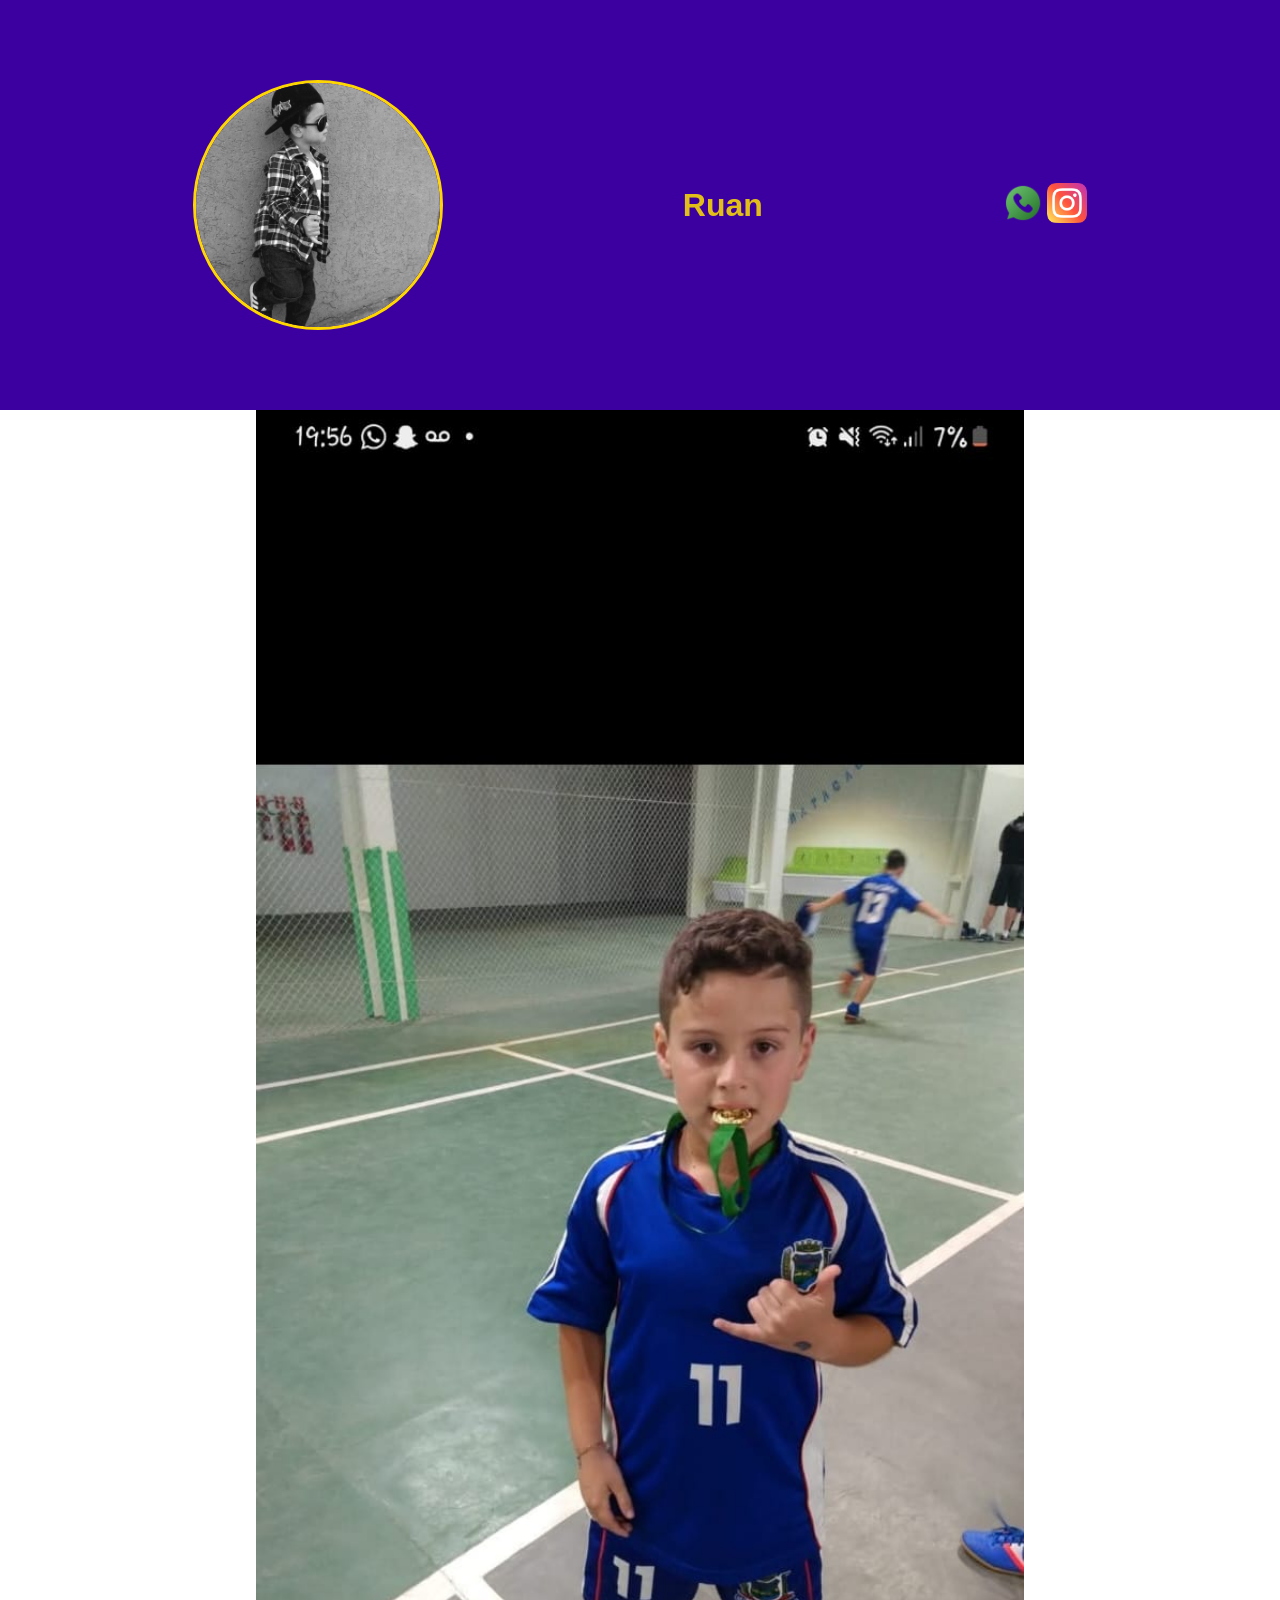
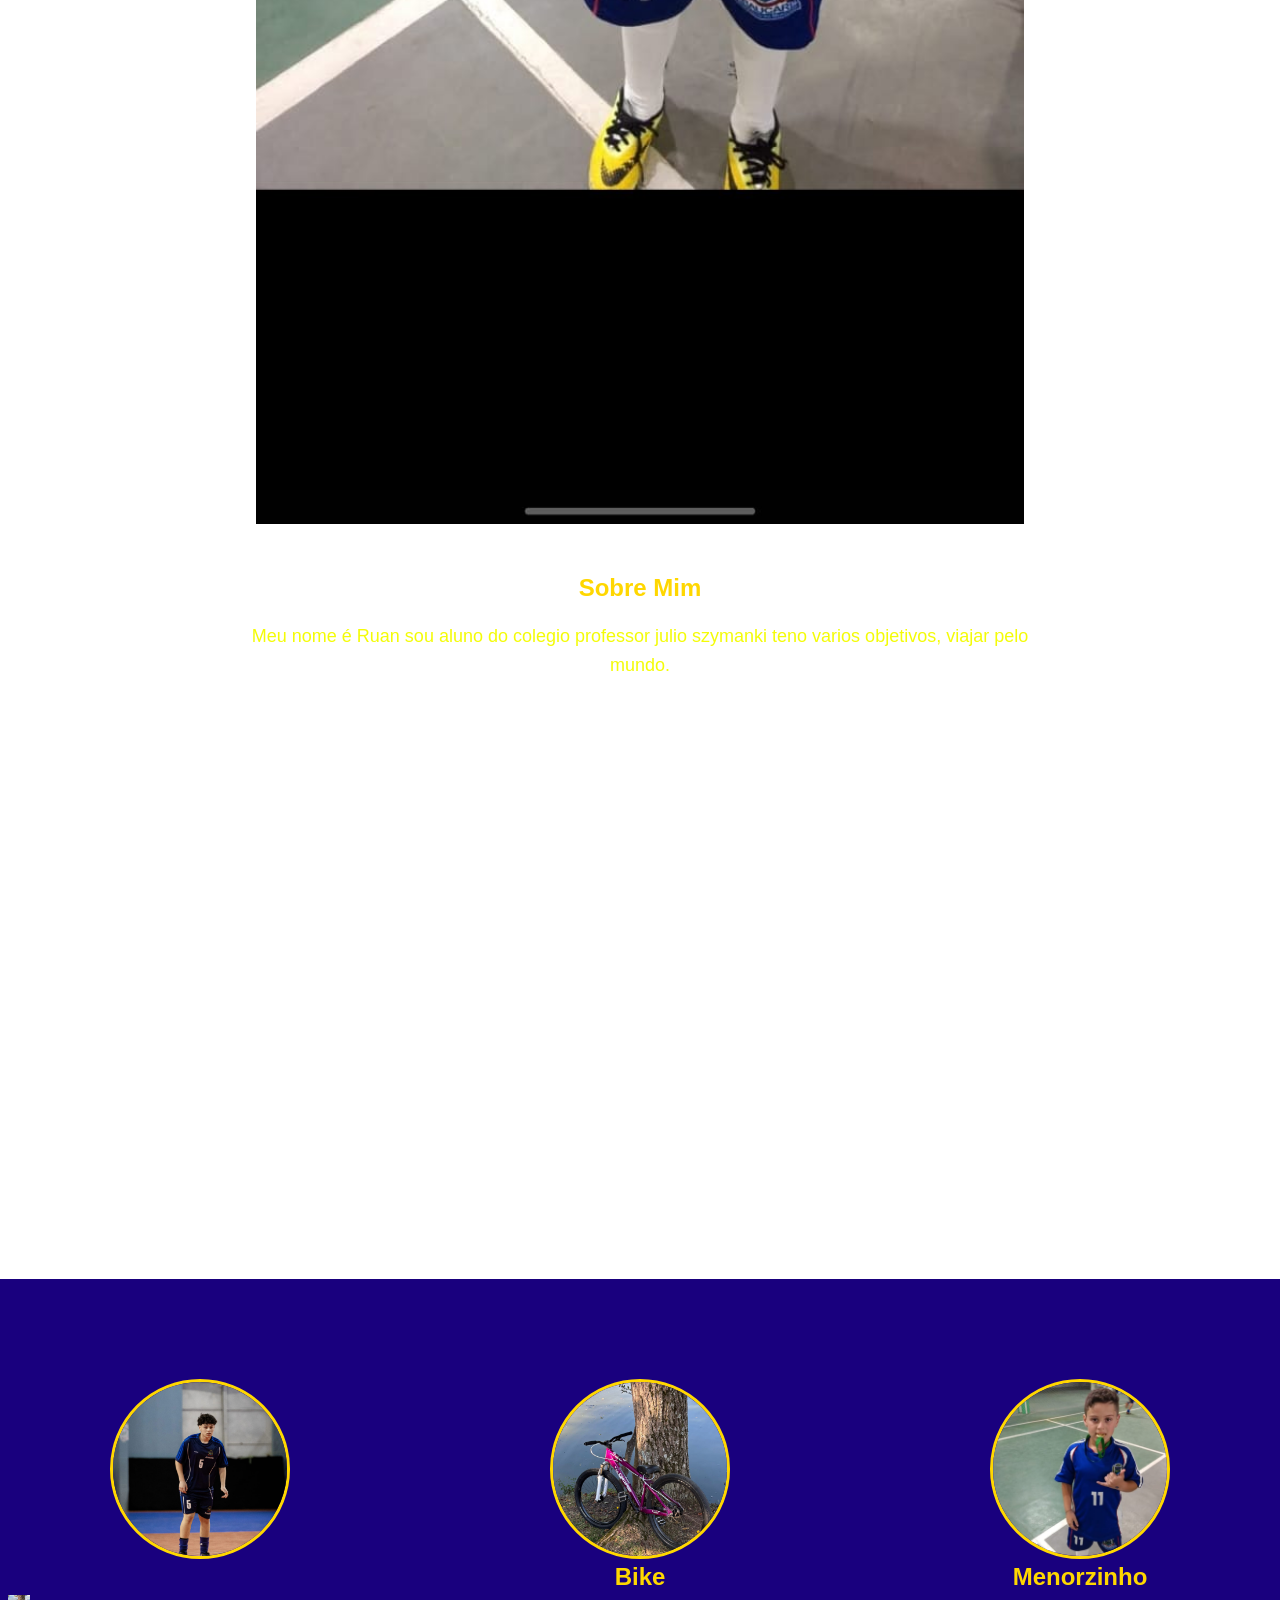
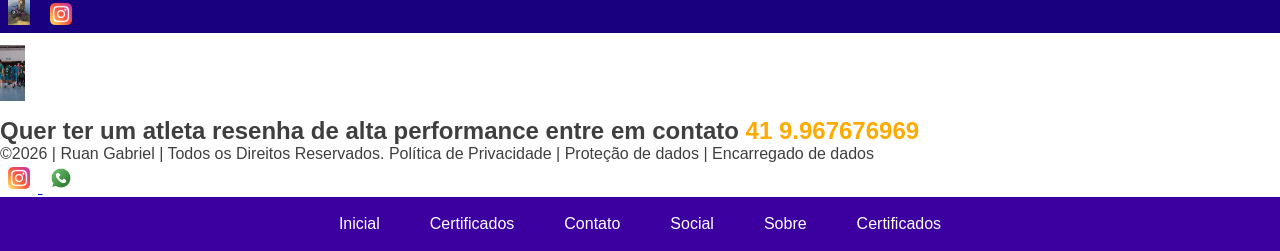
==== index.html @ 5596f94c "11" ====
<!DOCTYPE html>
<html lang="pt-br">
<head>
<meta charset="UTF-8">
<meta name="viewport" content="width=device-width, initial-scale=1.0">
<title>Ruan Gabriel</title>
<link rel="stylesheet" href="style.css">
</head>
<body>
<!--header é a parte do cabeçalho do site, é o topo da página-->
<header class="cabecalho-itens">
<img class="cabecalho_imagem" src="bb.jpeg" alt=" Foto do Ruan ">
<h1 class="titulo_site">Ruan</h1>
<div class="sociais">
<img class="sociais" src="whatsapp.png" alt="Meu whatsapp">
<img class="sociais" src="instagram.png" alt="Meu instagram">

</div>
</header>
<!--Seção banner 1 é a parte do paragrafo 1 da página-->
<section class="banner1">
<img class="escola-image" src="crianca.jpeg" alt="Eu">
</section>
<!--Seção estudantes é a parte do paragrafo 2 da página -- "Meninos"-->
<!--altere em "src="estudante_menino_1.png" para src"nome da imagem do menino em
todos abaixo-->
<!--altere em "src="site_school.png" para src"nome da logo em todos abaixo-->
<!--para aumentar os alunos copie a div no edidor que corresponda desde a foto
até os icones abaixo - dúvidas chame o professor-->
<section class="sobre">
    <h2>Sobre Mim</h2>

    <p>
        Meu nome é Ruan sou aluno do colegio professor julio szymanki teno varios objetivos, viajar pelo mundo.
    </p>
</section>
<section class="video">
    <h2></h2>

    <iframe
        src=""
        title="Vídeo do YouTube"
        frameborder="0"
        allow="accelerometer; autoplay; clipboard-write; encrypted-media; gyroscope; picture-in-picture; web-share"
        allowfullscreen>
    </iframe>
</section>

<section class="estudante">
<h1 class="estudante_titulo"></h1>
<p> </p>
<div class="estudantes_todos">

    <div class="estudante-div">
        <img class="estudante-imagem" src="jogador.jpeg" alt="Ruan">
        <h2 class="estudante-nome"> </h2>
    </div>

    <div class="estudante-div">
        <img class="estudante-imagem" src="bike.jpeg" alt2="Foto 2">
        <h2 class="estudante-nome">Bike</h2>
    </div>

    <div class="estudante-div">
        <img class="estudante-imagem" src="crianca.jpeg" alt="Foto 3">
        <h2 class="estudante-nome">Menorzinho</h2>
    </div>

</div>
<p> </p>
<img class="estudante-icone" src="bike.jpeg" alt="Link do Site da
escola"></a>
<img class="estudante-icone" src="instagram.png" alt="Link do
Instagram">

</div>
</section>
<!--Seção estudantes é a parte do paragrafo 3 da página -- "Meninas"-->
<!--altere em "src="estudante_menina_1.png" para src"nome da imagem do menina em
todas abaixo-->
<!--altere em "src="site_school.png" para src"nome da logo em todos abaixo-->






<!--Seção rodapé é a parte final da paragrafo 3 da página-->
<footer class="escola">
<img class="logo_rodape" src="ogo.jpeg" alt="jogador">
<h2 class="escola-título">Quer ter um atleta resenha de alta performance entre em contato<a class="link"

href="https://wa.me/554167676969"> 41 9.967676969 </a></h2>
<p></p>
<p>©2026 | Ruan Gabriel | Todos os Direitos Reservados.
Política de Privacidade | Proteção de dados | Encarregado de dados</p>
<p> </p>
</footer>
</body>
</html>
<!-- Instagram -->
<a href="https://www.instagram.com/" target="_blank">
    <img src="instagram.png" alt="Instagram" class="estudante-icone">
</a>



<!-- WhatsApp -->
<a href="https://wa.me/5541996767" target="_blank">
    <img src="whatsapp.png" alt="WhatsApp" class="estudante-icone">
</a>
<nav>
    <ul>
        <li><a href="index.html">Inicial</a></li>
        <li><a href="certificados.html">Certificados</a></li>
        <li><a href="contato.html">Contato</a></li>
        <li><a href="social.html">Social</a></li>
         <li><a href="sobre.html">Sobre</a></li>
         <li><a href="jogo.html">Certificados</a></li>
    </ul>
</nav>
---- style.css ----
*{
    margin: 0;
    padding: 0;
    box-sizing: border-box;
}

body{
    font-family: Arial, Helvetica, sans-serif;
    background-image: url("Design sem nome.png");
    background-size: cover;
    background-position: center;
    background-repeat: no-repeat;
    background-attachment: fixed;
    color: white;
}

header{
background-color: #3d00a0;
color: #007979;
width: 100%;
padding: 80px;
}
.cabecalho-itens{
max-width: 1980px;
margin: 0 auto;
display: flex;
align-items: center;
justify-content: center;
}
.cabecalho_imagem{
    width: 250px;
    height: 250px;
    object-fit: cover;
    border-radius: 50%;
    border: 3px solid gold;
        /* Animação */
    transition: transform 0.4s ease, box-shadow 0.4s ease;
}

.titulo_site{
    padding: 50px;
    text-align: center;
    width: 50%;
    font: 60px;
    color: rgba(255, 225, 0, 0.852);
}
.sociais img{
    width: 40px;
    transition: transform 0.3s ease, filter 0.3s ease;
}

.sociais img:hover{
    transform: rotate(10deg) scale(1.2);
    filter: drop-shadow(0 0 10px gold);
}

.banner1{
display: flex;
justify-content: center;
}
.estudante_titulo{
    padding: 50px;
    text-align: center;
    color: gold;
}
.estudante-nome{
    text-align: center;
    color: #FFD700; /* dourado */
}
.estudante-imagem{
    width: 180px;
    height: 180px;
    object-fit: cover;
    border-radius: 50%;
    border: 3px solid gold;
    transition: transform 0.4s ease, box-shadow 0.4s ease;
}.estudante-imagem:hover{
    transform: translateY(-12px) scale(1.08);
    box-shadow: 0 15px 30px rgba(255, 215, 0, 0.7);
    cursor: pointer;
}
.estudante-icone{
width: 38px;
padding: 4px 8px;
}
.estudante{
    background-color: #19007e;
}

.estudante.div{
text-align: center;
padding: 24px 0;
justify-content: space-around;
}
.estudantes_todos{
display: flex;
justify-content: space-around;
}
.escola-image{
    width: 60%;
    max-width: 800px;
    height: auto;
}
.escola-titulo{
padding: 50px;
text-align: center;
}
.logo_rodape{
height: 80px;
padding: 12px 0;


}

.link{
color: #ffaa00;
text-decoration: none;
}.estudantes_todos{
    display: flex;
    justify-content: align-items;
    gap: 40px;
    flex-wrap: wrap;
}

.estudante-div{
    text-align: center;
}
body{
    color: rgb(255, 208, 0);
}
.escola{
    color: rgb(63, 63, 63);
}
.sobre{
    text-align: center;
    padding: 50px;
    color: rgb(244, 252, 7);
}

.sobre h2{
    color: gold;
    margin-bottom: 20px;
}

.sobre p{
    max-width: 800px;
    margin: 0 auto;
    font-size: 18px;
    line-height: 1.6;
}.cabecalho_imagem:hover{
    transform: translateY(-15px) scale(1.05);
    box-shadow: 0 15px 30px rgba(255, 215, 0, 0.6);
}.video {
    text-align: center;
    padding: 40px 20px;
}

.video {
    text-align: center;
    padding: 40px 20px;
}

.video h2 {
    margin-bottom: 20px;
}

.video iframe {
    display: block;
    margin: 0 auto;
    width: 80%;
    max-width: 800px;
    aspect-ratio: 16 / 9;
    border: none;
    border-radius: 15px;
}nav {
    background-color: #3d00a0;
}

nav ul {
    list-style-type: none;
    margin: 0;
    padding: 0;
    display: flex;
    justify-content: center;
}

nav li a {
    display: block;
    color: white;
    text-decoration: none;
    padding: 18px 25px;
    font-family: Arial, sans-serif;
    transition: 0.3s;
}

nav li a:hover {
    background-color: #ffd900;
    color: #000;
}
/* TÍTULO DOS CERTIFICADOS */

main > h1 {
    text-align: center;
    margin: 40px 0 30px;
}


/* ÁREA DOS CERTIFICADOS */

.certificados {
    display: flex;
    justify-content: center;
    align-items: flex-start;
    gap: 30px;
    flex-wrap: wrap;
    padding: 20px;
}


/* CADA CERTIFICADO */

.certificado {
    width: 450px;
    background-color: white;
    padding: 20px;
    border-radius: 15px;
    text-align: center;
    box-shadow: 0 5px 15px rgba(117, 250, 0, 0.3);
    transition: 0.3s;
}


/* EFEITO AO PASSAR O MOUSE */

.certificado:hover {
    transform: translateY(-10px);
}


/* IMAGEM DO CERTIFICADO */

.certificado img {
    width: 100%;
    height: auto;
    border-radius: 10px;
}


/* TÍTULO */

.certificado h2 {
    font-size: 20px;
    margin-top: 15px;
}


/* TEXTO */

.certificado p {
    font-size: 16px;
}main > h1 {
    text-align: center;
    text-transform: uppercase;
    margin: 40px 0 30px;
}
.pagina-social {
    text-align: center;
    padding: 40px 20px;
}

.pagina-social h1 {
    text-transform: uppercase;
    color: #ffd900;
    margin-bottom: 20px;
}

.pagina-social p {
    text-align: center;
    color: rgb(81, 0, 221);
}

.redes {
    display: flex;
    justify-content: center;
    align-items: center;
    gap: 50px;
    margin-top: 50px;
}

.redes a {
    width: 180px;
    padding: 20px;
    background-color: rgba(255, 255, 255, 0.15);
    border-radius: 15px;
    text-decoration: none;
    color: rgb(34, 0, 255);
    box-shadow: 0 5px 15px rgba(0, 0, 0, 0.3);
    transition: 0.3s;
}

.redes a:hover {
    transform: translateY(-10px);
    background-color: rgba(255, 255, 255, 0.3);
}

.redes img {
    width: 100px;
    height: 100px;
    object-fit: contain;
    display: block;
    margin: auto;
}

.redes span {
    display: block;
    margin-top: 15px;
    font-size: 20px;
    font-weight: bold;
}.pagina-contato {
    text-align: center;
    padding: 40px 20px;
}

.pagina-contato h1 {
    color: #ffd900;
    text-transform: uppercase;
    margin-bottom: 15px;
}

.pagina-contato p {
    color: rgb(0, 190, 180);
}

.formulario {
    width: 500px;
    max-width: 90%;
    margin: 40px auto;
    padding: 30px;
    background-color: rgba(255, 255, 255, 0.15);
    border-radius: 15px;
    display: flex;
    flex-direction: column;
    gap: 10px;
}

.formulario label {
    color: white;
    text-align: left;
    font-weight: bold;
}

.formulario input,
.formulario textarea {
    padding: 12px;
    border: none;
    border-radius: 8px;
    font-size: 16px;
    font-family: Arial, sans-serif;
}

.formulario textarea {
    resize: vertical;
}

.formulario button {
    margin-top: 15px;
    padding: 12px;
    border: none;
    border-radius: 8px;
    background-color: #ffd900;
    color: #000;
    font-size: 16px;
    font-weight: bold;
    cursor: pointer;
    transition: 0.3s;
}

.formulario button:hover {
    background-color: white;
    transform: scale(1.03);
}

.pagina-sobre {
    padding: 50px 40px;
    text-align: center;
}

.pagina-sobre > h1 {
    color: #ffd900;
    text-transform: uppercase;
    margin-bottom: 70px;
}

.sobre-conteudo {
    max-width: 1100px;
    margin: auto;
    display: flex;
    align-items: center;
    justify-content: center;
    gap: 90px;
}

.foto-sobre {
    width: 320px;
    height: 320px;
    object-fit: cover;
    border-radius: 50%;
    border: 4px solid #ffd900;

    transition: transform 0.4s ease, box-shadow 0.4s ease;
}

/* Animação da foto */

.foto-sobre:hover {
    transform: translateY(-15px) scale(1.05);
    box-shadow: 0 15px 30px rgba(0, 0, 0, 0.4);
}

.texto-sobre {
    max-width: 650px;
    text-align: left;
    color: white;
}

.texto-sobre h2 {
    color: #ffd900;
    margin-top: 30px;
    margin-bottom: 10px;
}

.texto-sobre h2:first-child {
    margin-top: 0;
}

.texto-sobre p {
    font-size: 17px;
    line-height: 1.8;
    margin-bottom: 15px;
}
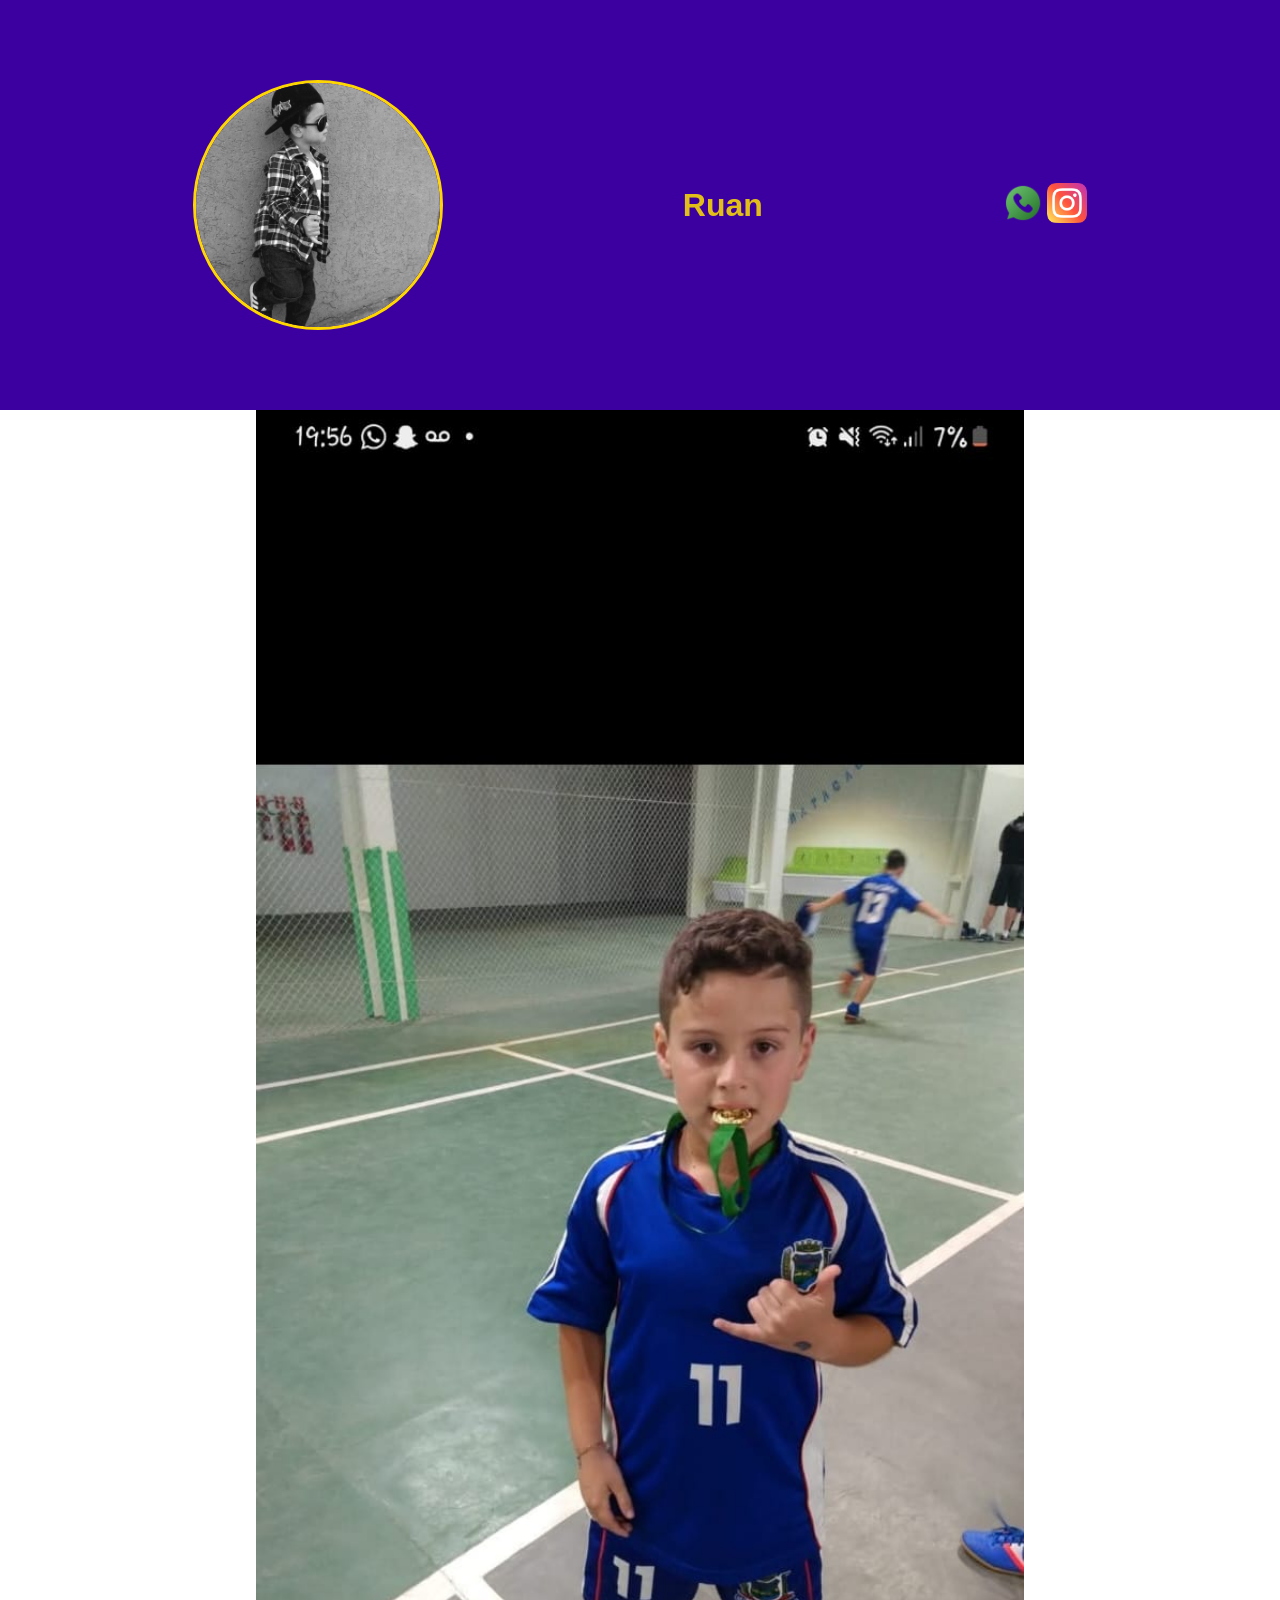
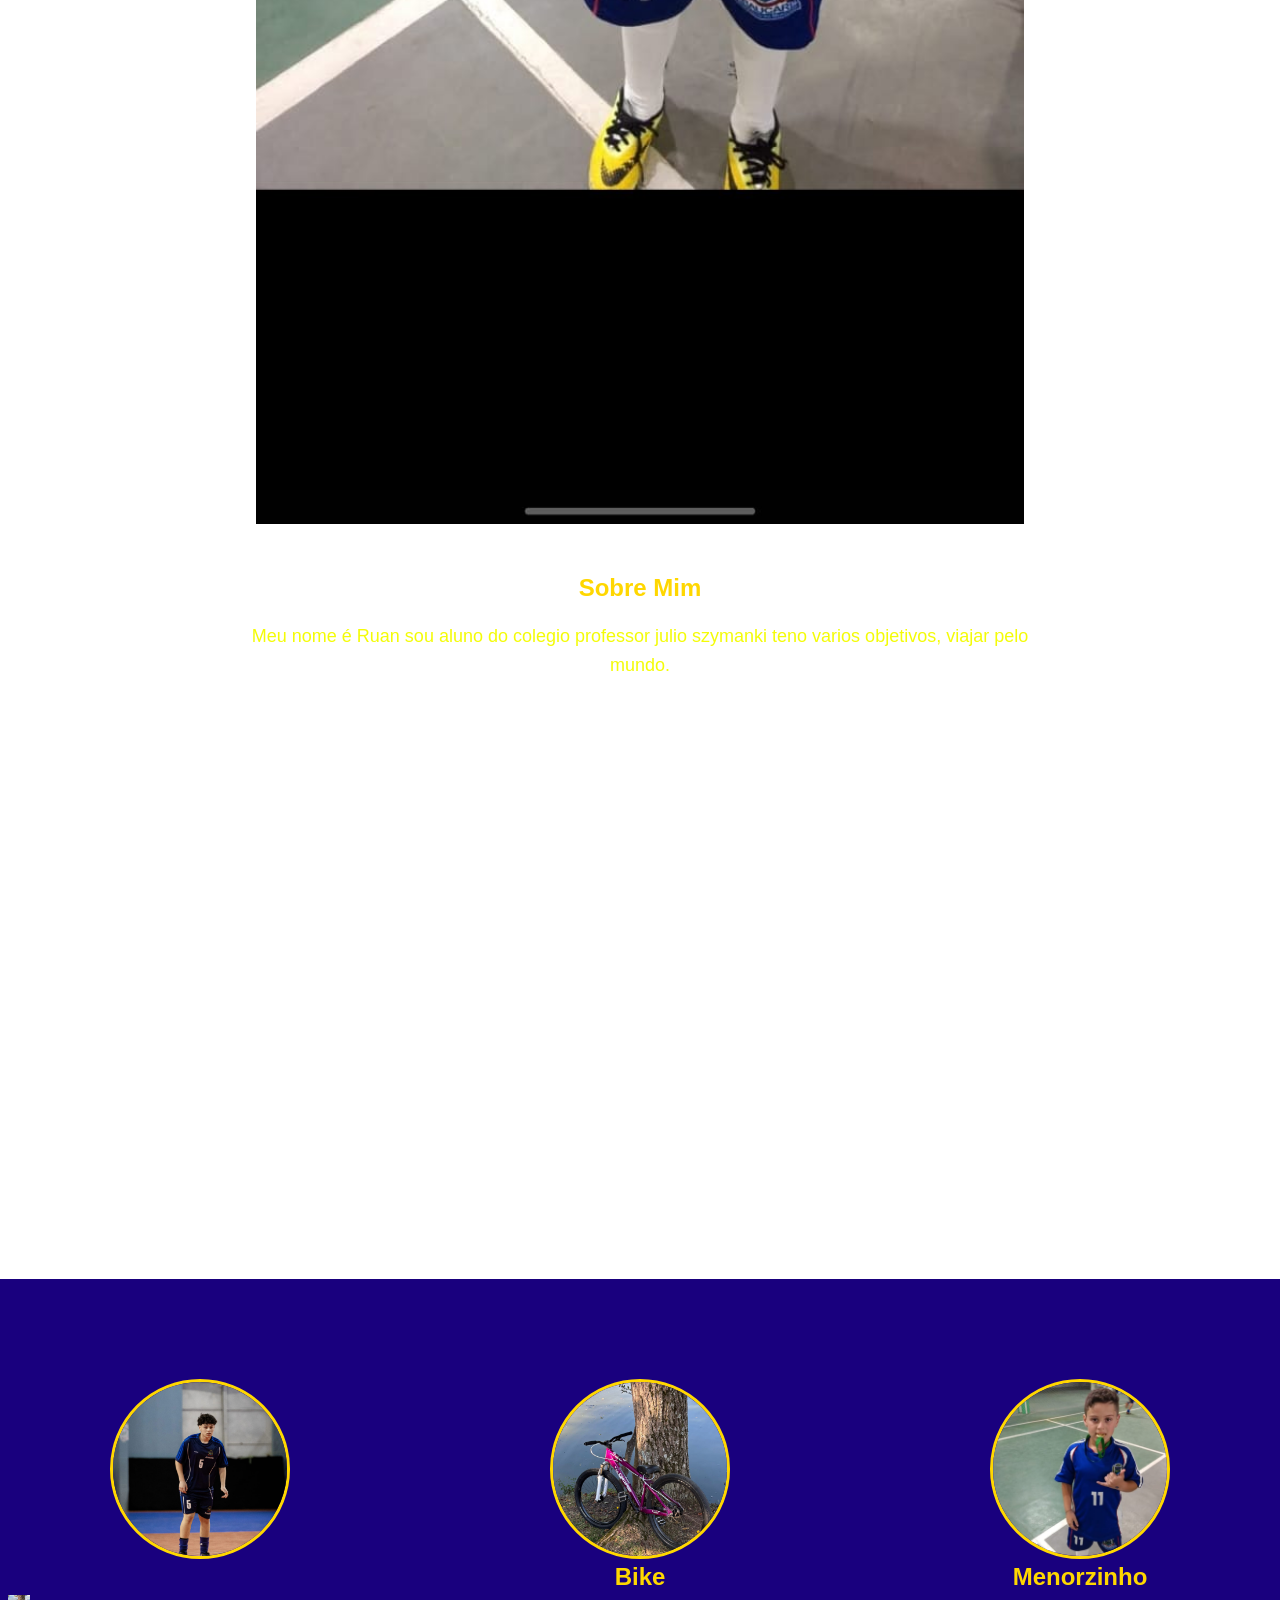
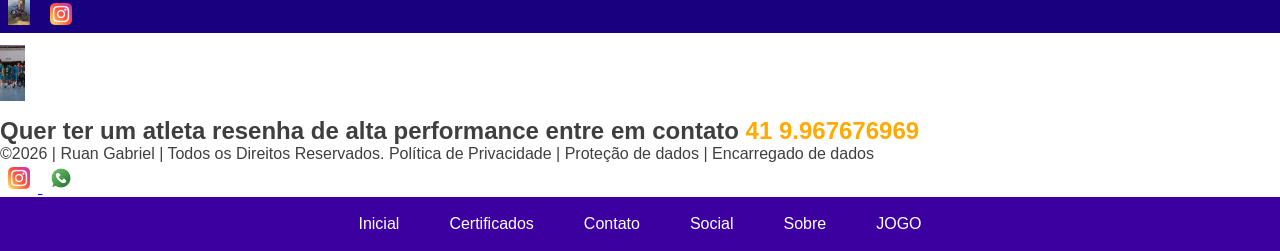
==== commit a006bf64: "42" ====
--- a/index.html
+++ b/index.html
@@ -116,6 +116,6 @@
         <li><a href="contato.html">Contato</a></li>
         <li><a href="social.html">Social</a></li>
          <li><a href="sobre.html">Sobre</a></li>
-         <li><a href="jogo.html">Certificados</a></li>
+         <li><a href="jogo.html">JOGO</a></li>
     </ul>
 </nav>
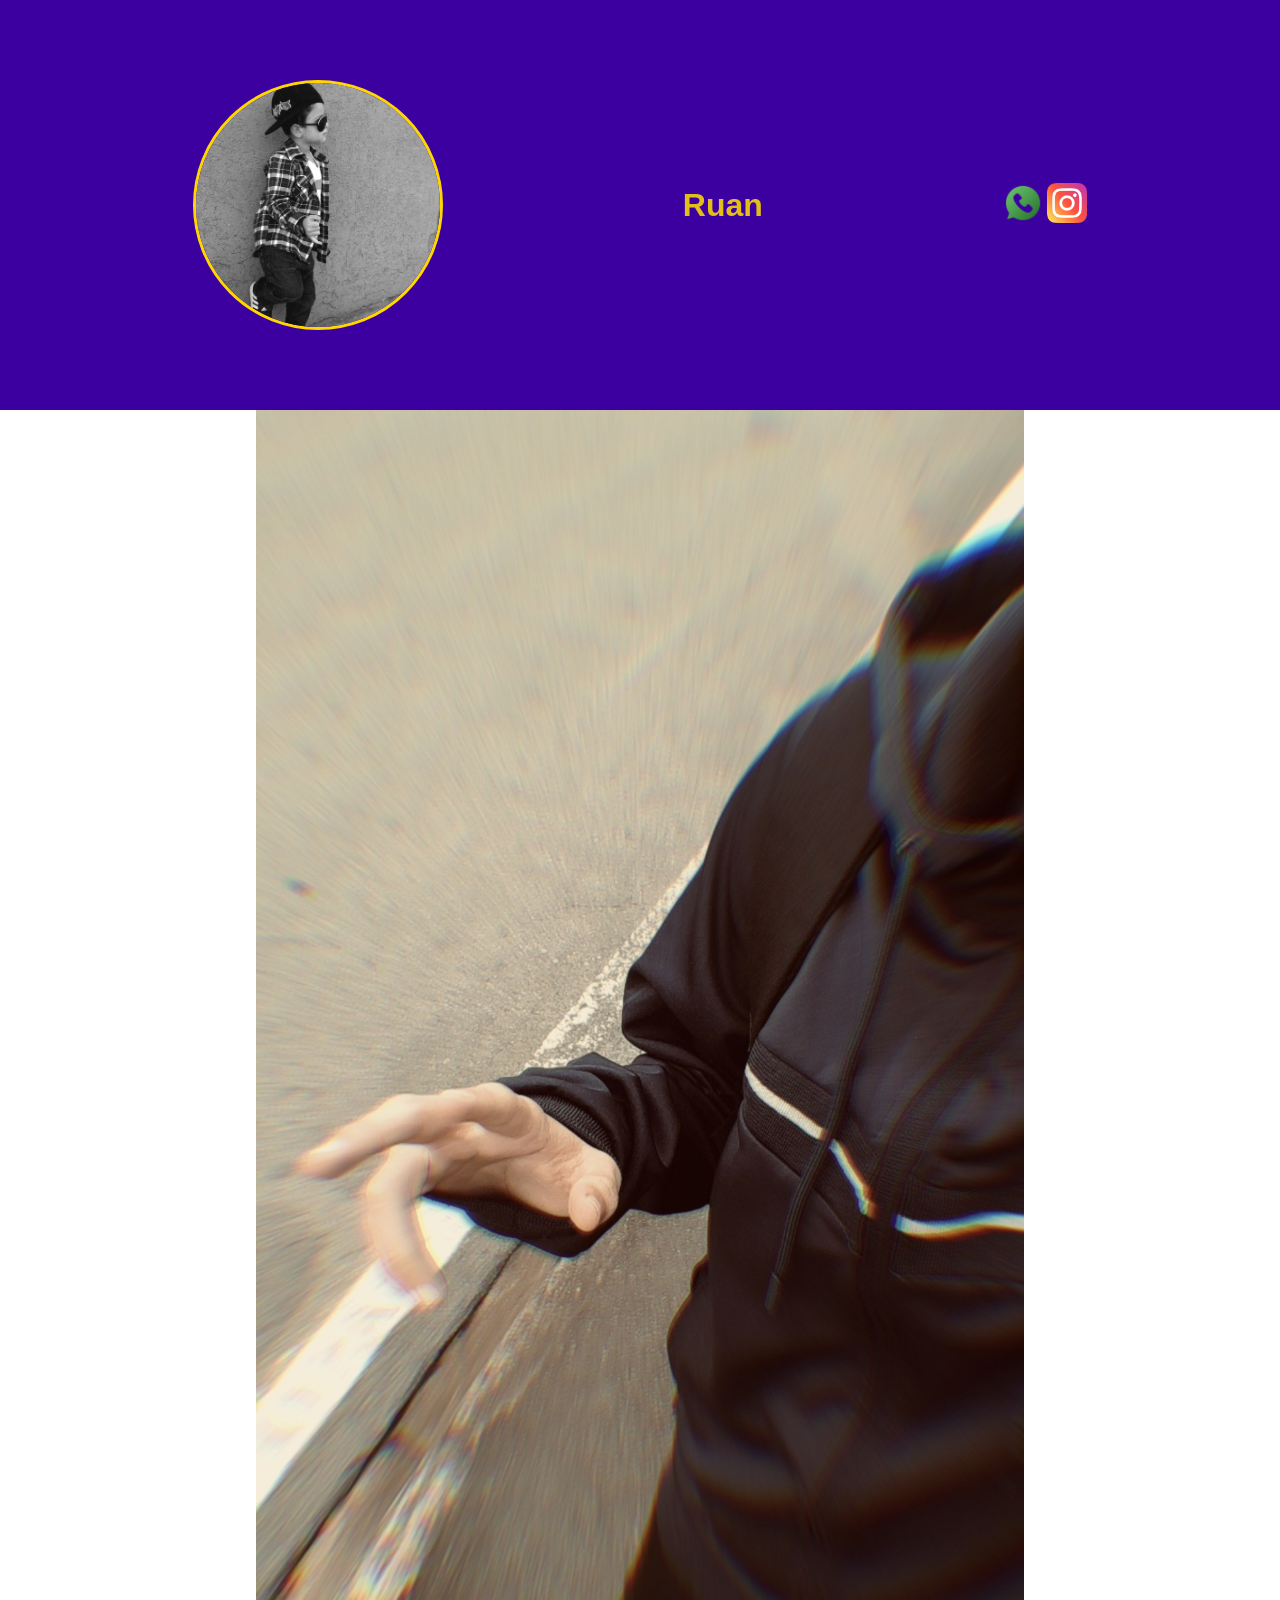
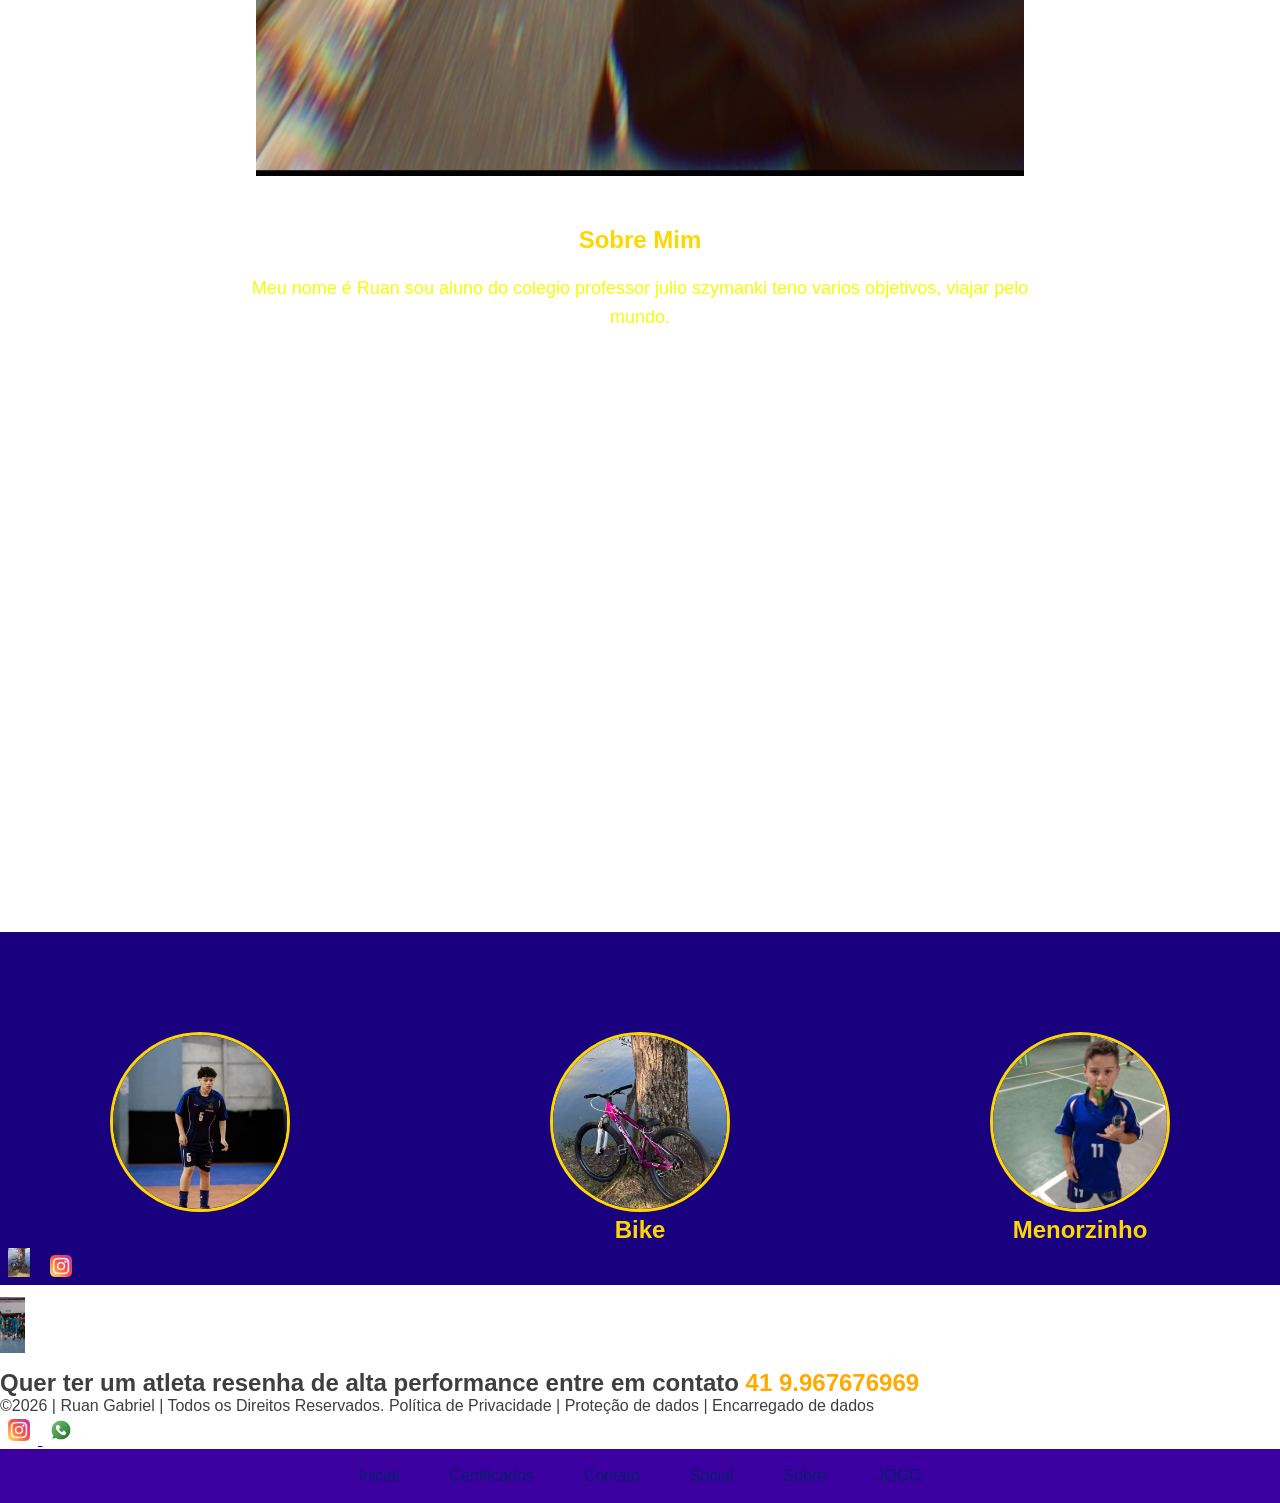
==== commit 1f8ba175: "67" ====
--- a/index.html
+++ b/index.html
@@ -19,7 +19,7 @@
 </header>
 <!--Seção banner 1 é a parte do paragrafo 1 da página-->
 <section class="banner1">
-<img class="escola-image" src="crianca.jpeg" alt="Eu">
+<img class="escola-image" src="Screenshot_20260630_155539_Gallery.jpg" alt="Eu">
 </section>
 <!--Seção estudantes é a parte do paragrafo 2 da página -- "Meninos"-->
 <!--altere em "src="estudante_menino_1.png" para src"nome da imagem do menino em
--- a/style.css
+++ b/style.css
@@ -11,7 +11,7 @@
     background-position: center;
     background-repeat: no-repeat;
     background-attachment: fixed;
-    color: white;
+    color: rgb(0, 0, 0);
 }
 
 header{
@@ -186,7 +186,7 @@
 
 nav li a {
     display: block;
-    color: white;
+    color: rgb(3, 31, 110);
     text-decoration: none;
     padding: 18px 25px;
     font-family: Arial, sans-serif;
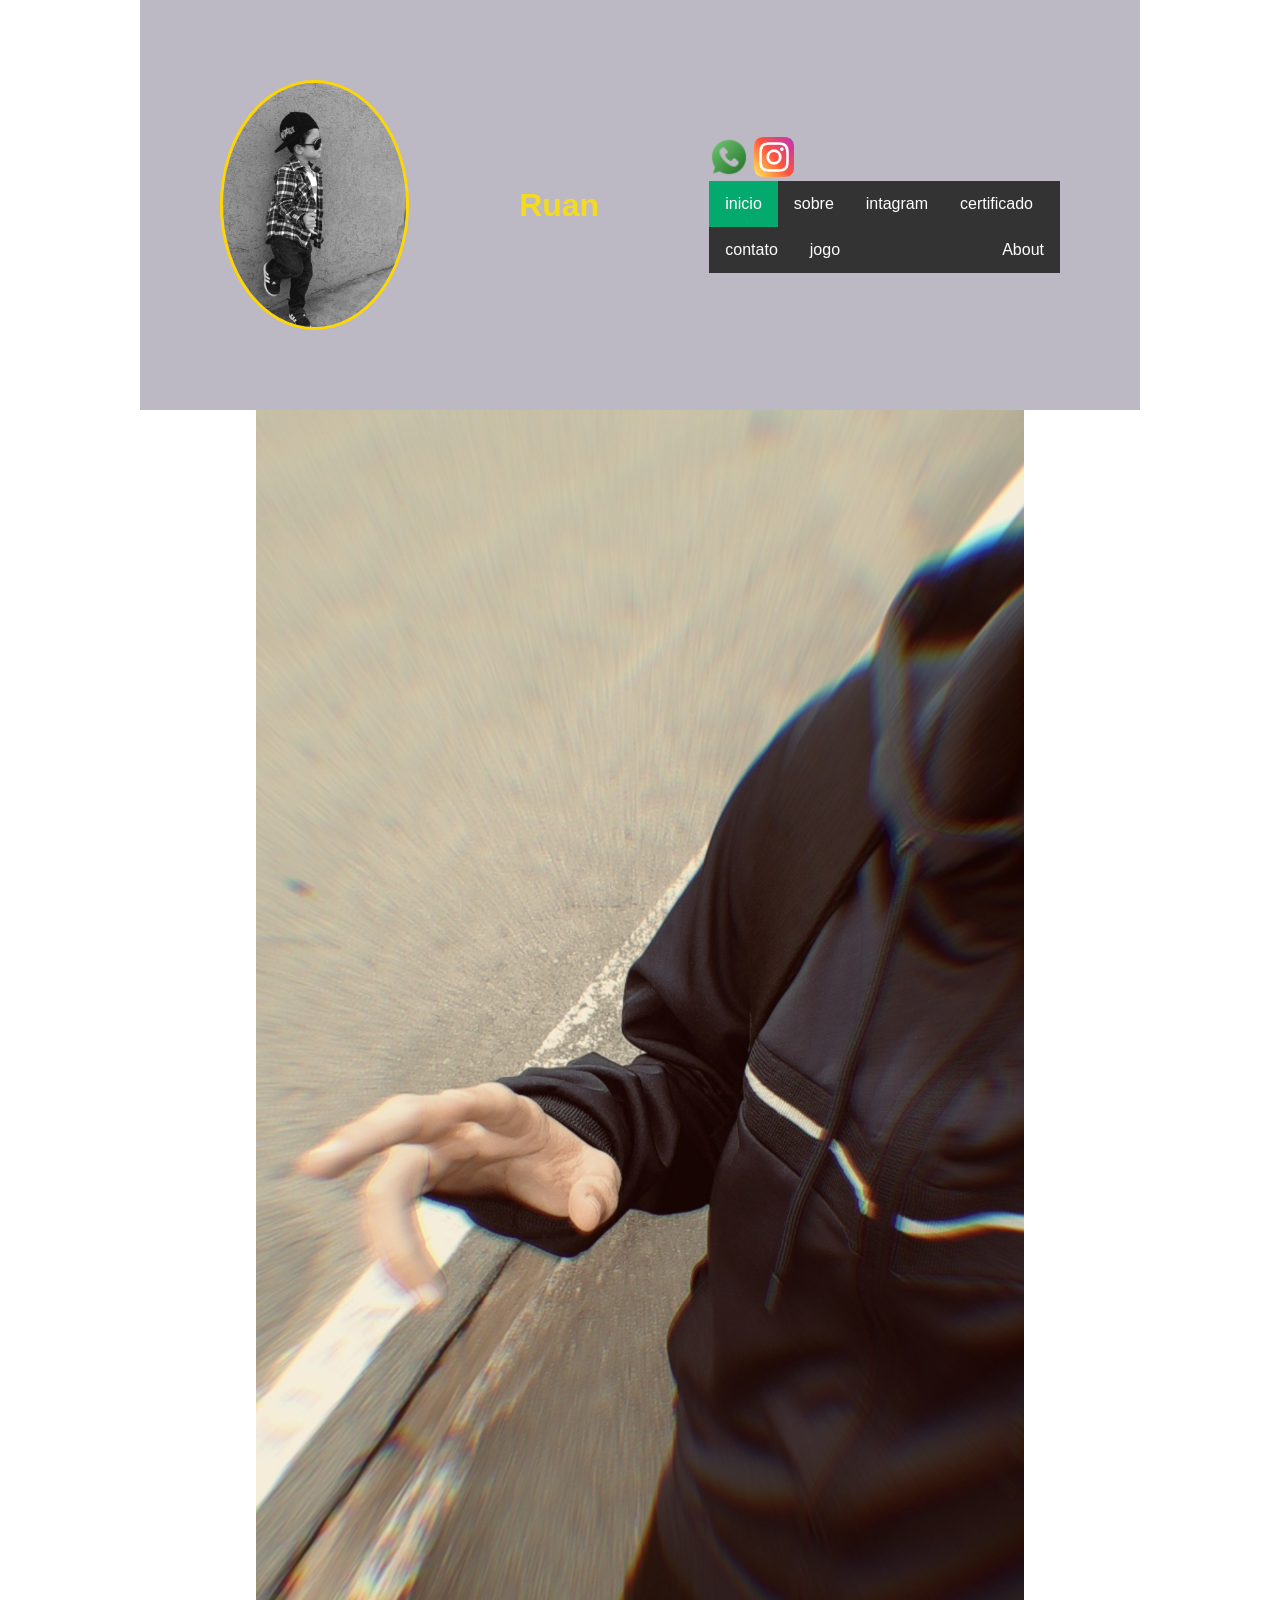
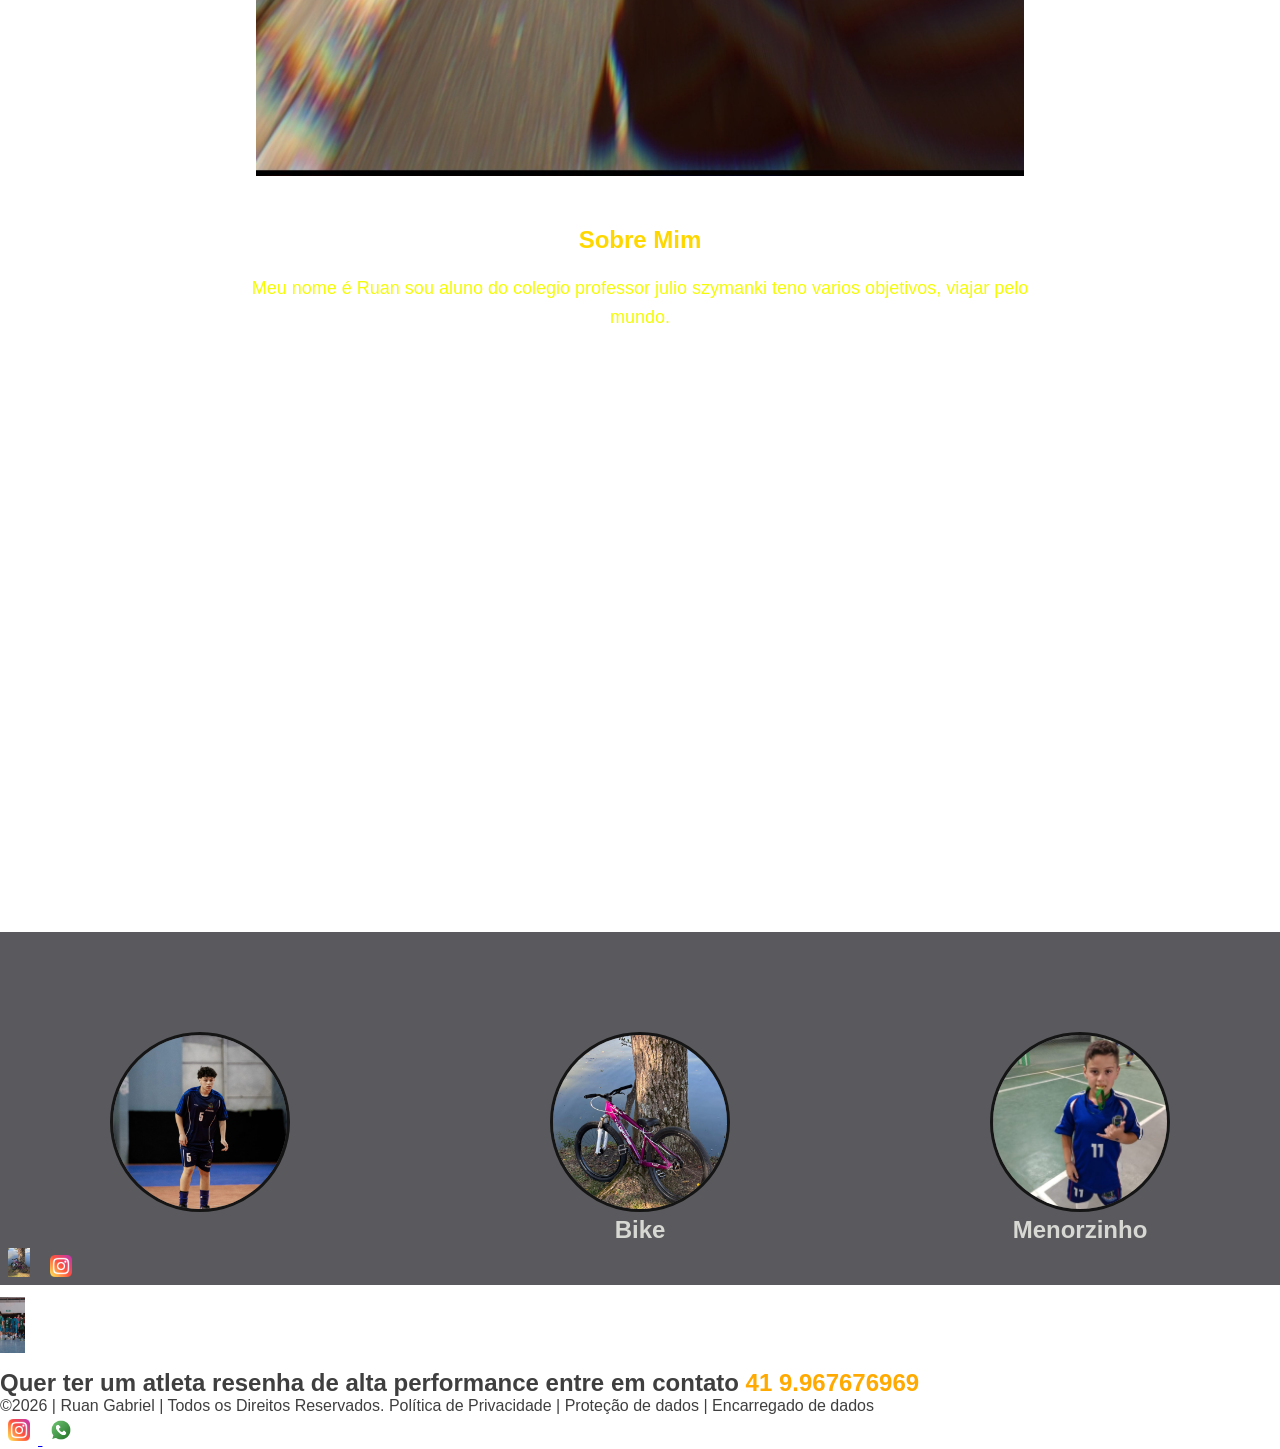
==== commit 5ef94359: "34" ====
--- a/index.html
+++ b/index.html
@@ -14,6 +14,17 @@
 <div class="sociais">
 <img class="sociais" src="whatsapp.png" alt="Meu whatsapp">
 <img class="sociais" src="instagram.png" alt="Meu instagram">
+
+<ul>
+  <li><a href="index.html" class="active">inicio</a></li>
+  <li><a href="sobre.html">sobre</a></li>
+  <li><a href="social.html">intagram</a></li>
+   <li><a href="certificados.html">certificado</a></li>
+    <li><a href="contato.html">contato</a></li>
+     <li><a href="jogo.html">jogo</a></li>
+  <li style="float:right"><a href="#about">About</a></li>
+</ul>
+
 
 </div>
 </header>
@@ -110,12 +121,3 @@
     <img src="whatsapp.png" alt="WhatsApp" class="estudante-icone">
 </a>
 <nav>
-    <ul>
-        <li><a href="index.html">Inicial</a></li>
-        <li><a href="certificados.html">Certificados</a></li>
-        <li><a href="contato.html">Contato</a></li>
-        <li><a href="social.html">Social</a></li>
-         <li><a href="sobre.html">Sobre</a></li>
-         <li><a href="jogo.html">JOGO</a></li>
-    </ul>
-</nav>
--- a/style.css
+++ b/style.css
@@ -15,13 +15,13 @@
 }
 
 header{
-background-color: #3d00a0;
+background-color: #bdb9c4;
 color: #007979;
 width: 100%;
 padding: 80px;
 }
 .cabecalho-itens{
-max-width: 1980px;
+max-width: 1000px;
 margin: 0 auto;
 display: flex;
 align-items: center;
@@ -56,23 +56,24 @@
 
 .banner1{
 display: flex;
+color: #000;
 justify-content: center;
 }
 .estudante_titulo{
     padding: 50px;
     text-align: center;
-    color: gold;
+    color: rgb(193, 192, 190);
 }
 .estudante-nome{
     text-align: center;
-    color: #FFD700; /* dourado */
+    color: #d7d7d3; /* dourado */
 }
 .estudante-imagem{
     width: 180px;
     height: 180px;
     object-fit: cover;
     border-radius: 50%;
-    border: 3px solid gold;
+    border: 3px solid rgb(21, 21, 21);
     transition: transform 0.4s ease, box-shadow 0.4s ease;
 }.estudante-imagem:hover{
     transform: translateY(-12px) scale(1.08);
@@ -84,7 +85,7 @@
 padding: 4px 8px;
 }
 .estudante{
-    background-color: #19007e;
+    background-color: hsl(240, 2%, 36%);
 }
 
 .estudante.div{
@@ -173,7 +174,7 @@
     border: none;
     border-radius: 15px;
 }nav {
-    background-color: #3d00a0;
+    background-color: #757576;
 }
 
 nav ul {
@@ -186,7 +187,7 @@
 
 nav li a {
     display: block;
-    color: rgb(3, 31, 110);
+    color: rgb(119, 119, 119);
     text-decoration: none;
     padding: 18px 25px;
     font-family: Arial, sans-serif;
@@ -276,7 +277,7 @@
 
 .pagina-social p {
     text-align: center;
-    color: rgb(81, 0, 221);
+    color: rgb(112, 112, 112);
 }
 
 .redes {
@@ -438,3 +439,32 @@
     line-height: 1.8;
     margin-bottom: 15px;
 }
+
+
+ul {
+  list-style-type: none;
+  margin: 0;
+  padding: 0;
+  overflow: hidden;
+  background-color: #333333;
+}
+
+ul li {
+  float: left;
+}
+
+ul li a {
+  display: block;
+  color: white;
+  text-align: center;
+  padding: 14px 16px;
+  text-decoration: none;
+}
+
+ul li a:hover:not(.active) {
+  background-color: #111111;
+}
+
+ul li a.active {
+  background-color: #04AA6D;
+}
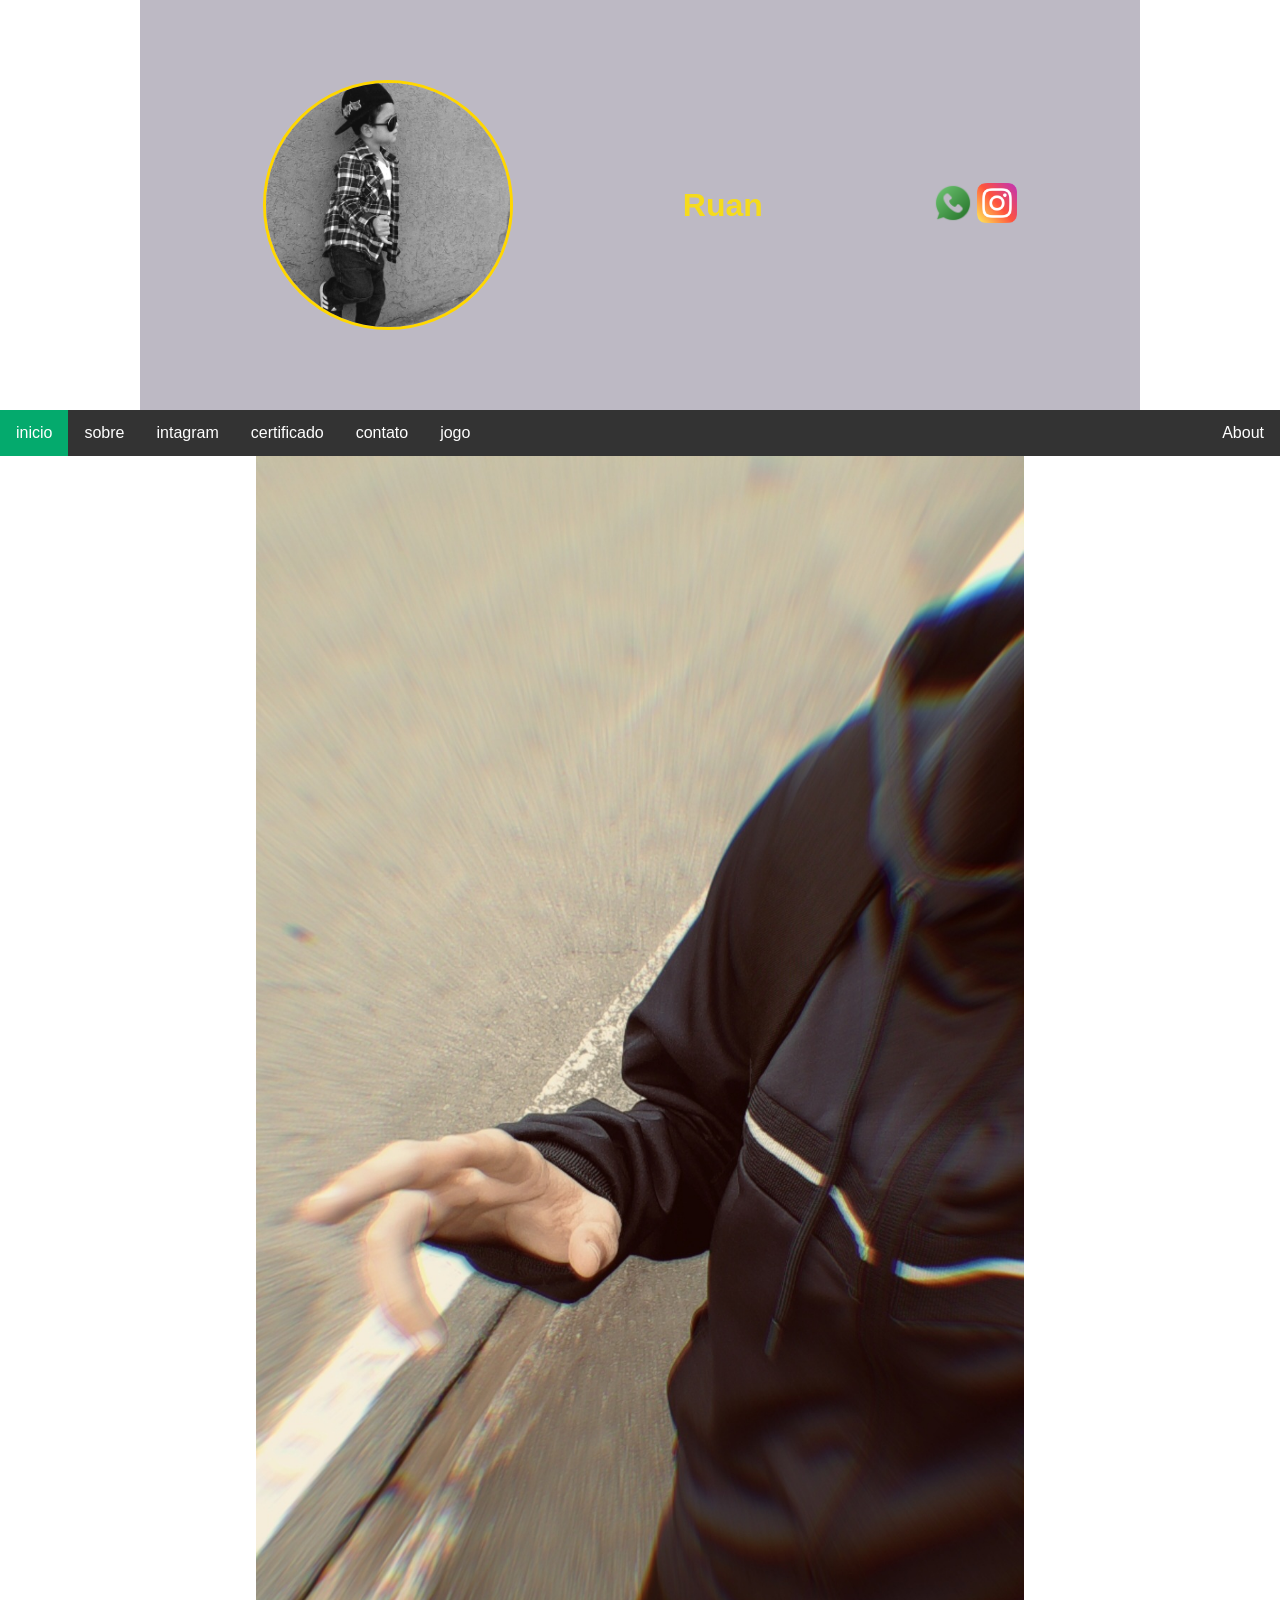
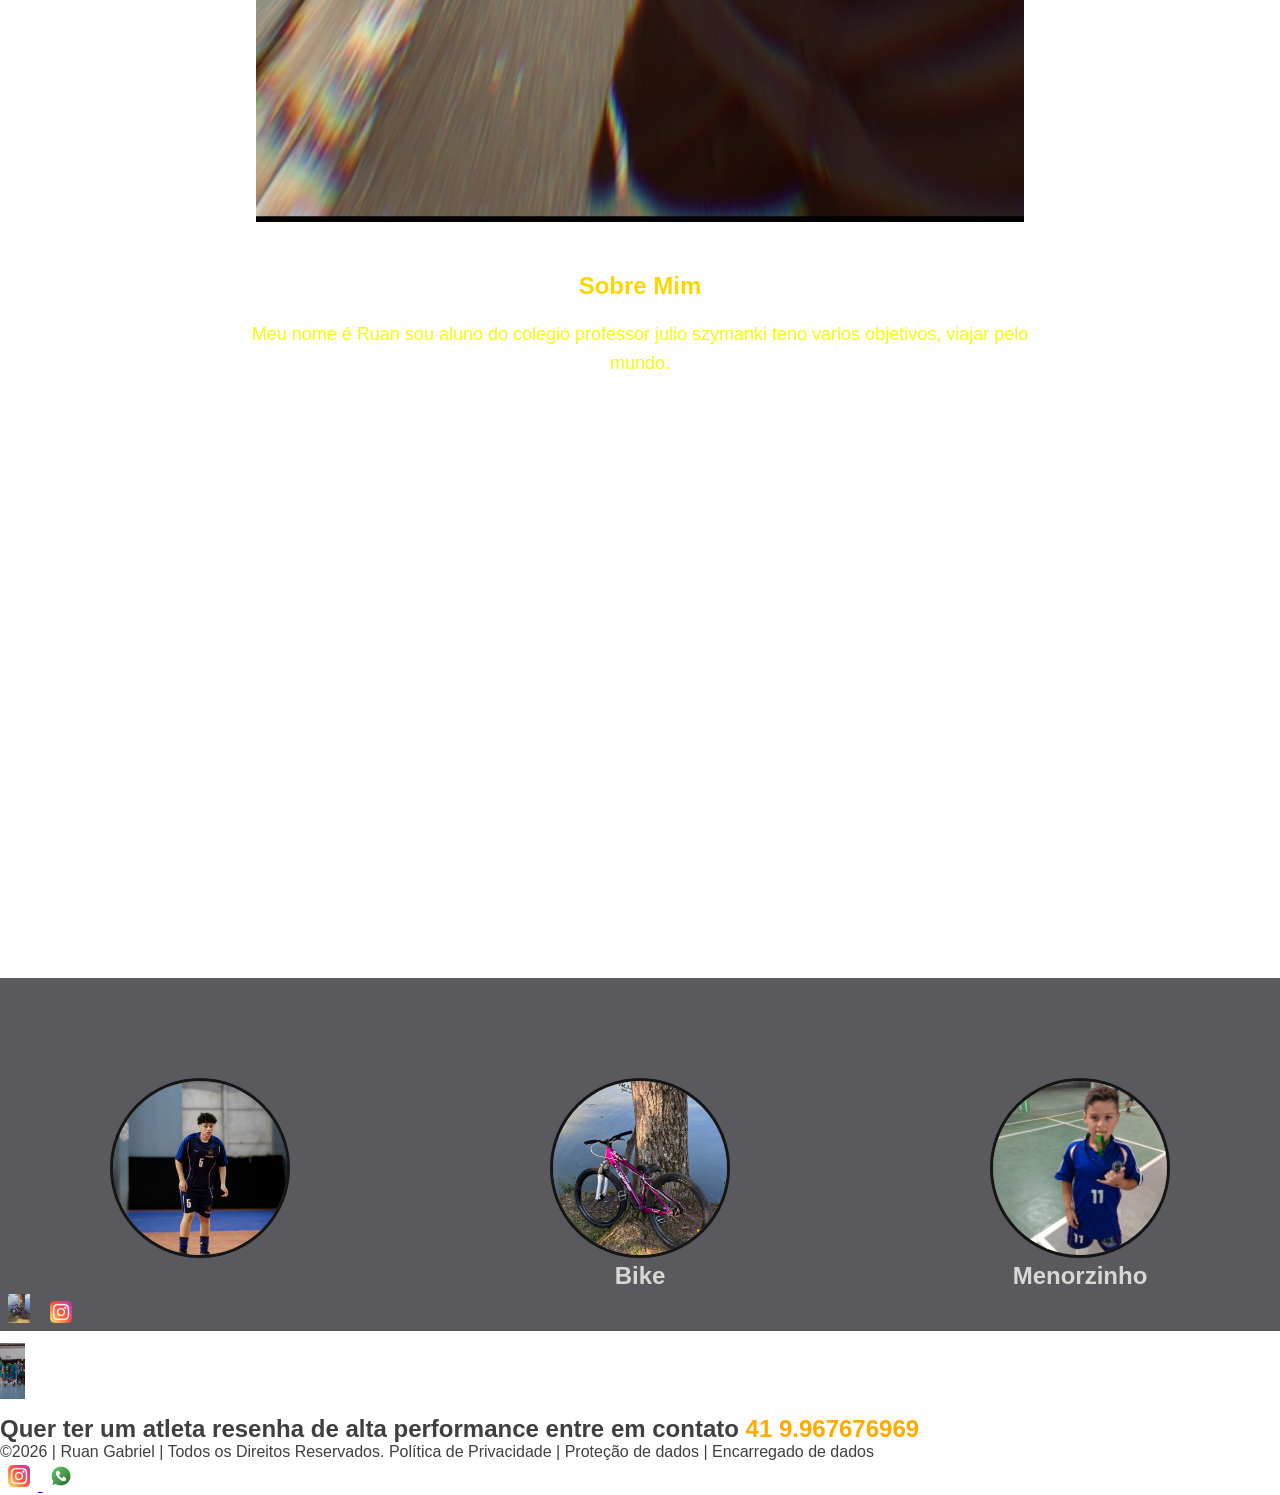
==== commit fd27e521: "34" ====
--- a/index.html
+++ b/index.html
@@ -14,6 +14,10 @@
 <div class="sociais">
 <img class="sociais" src="whatsapp.png" alt="Meu whatsapp">
 <img class="sociais" src="instagram.png" alt="Meu instagram">
+ 
+ 
+</div>
+</header>
 
 <ul>
   <li><a href="index.html" class="active">inicio</a></li>
@@ -25,9 +29,7 @@
   <li style="float:right"><a href="#about">About</a></li>
 </ul>
 
-
-</div>
-</header>
+ 
 <!--Seção banner 1 é a parte do paragrafo 1 da página-->
 <section class="banner1">
 <img class="escola-image" src="Screenshot_20260630_155539_Gallery.jpg" alt="Eu">
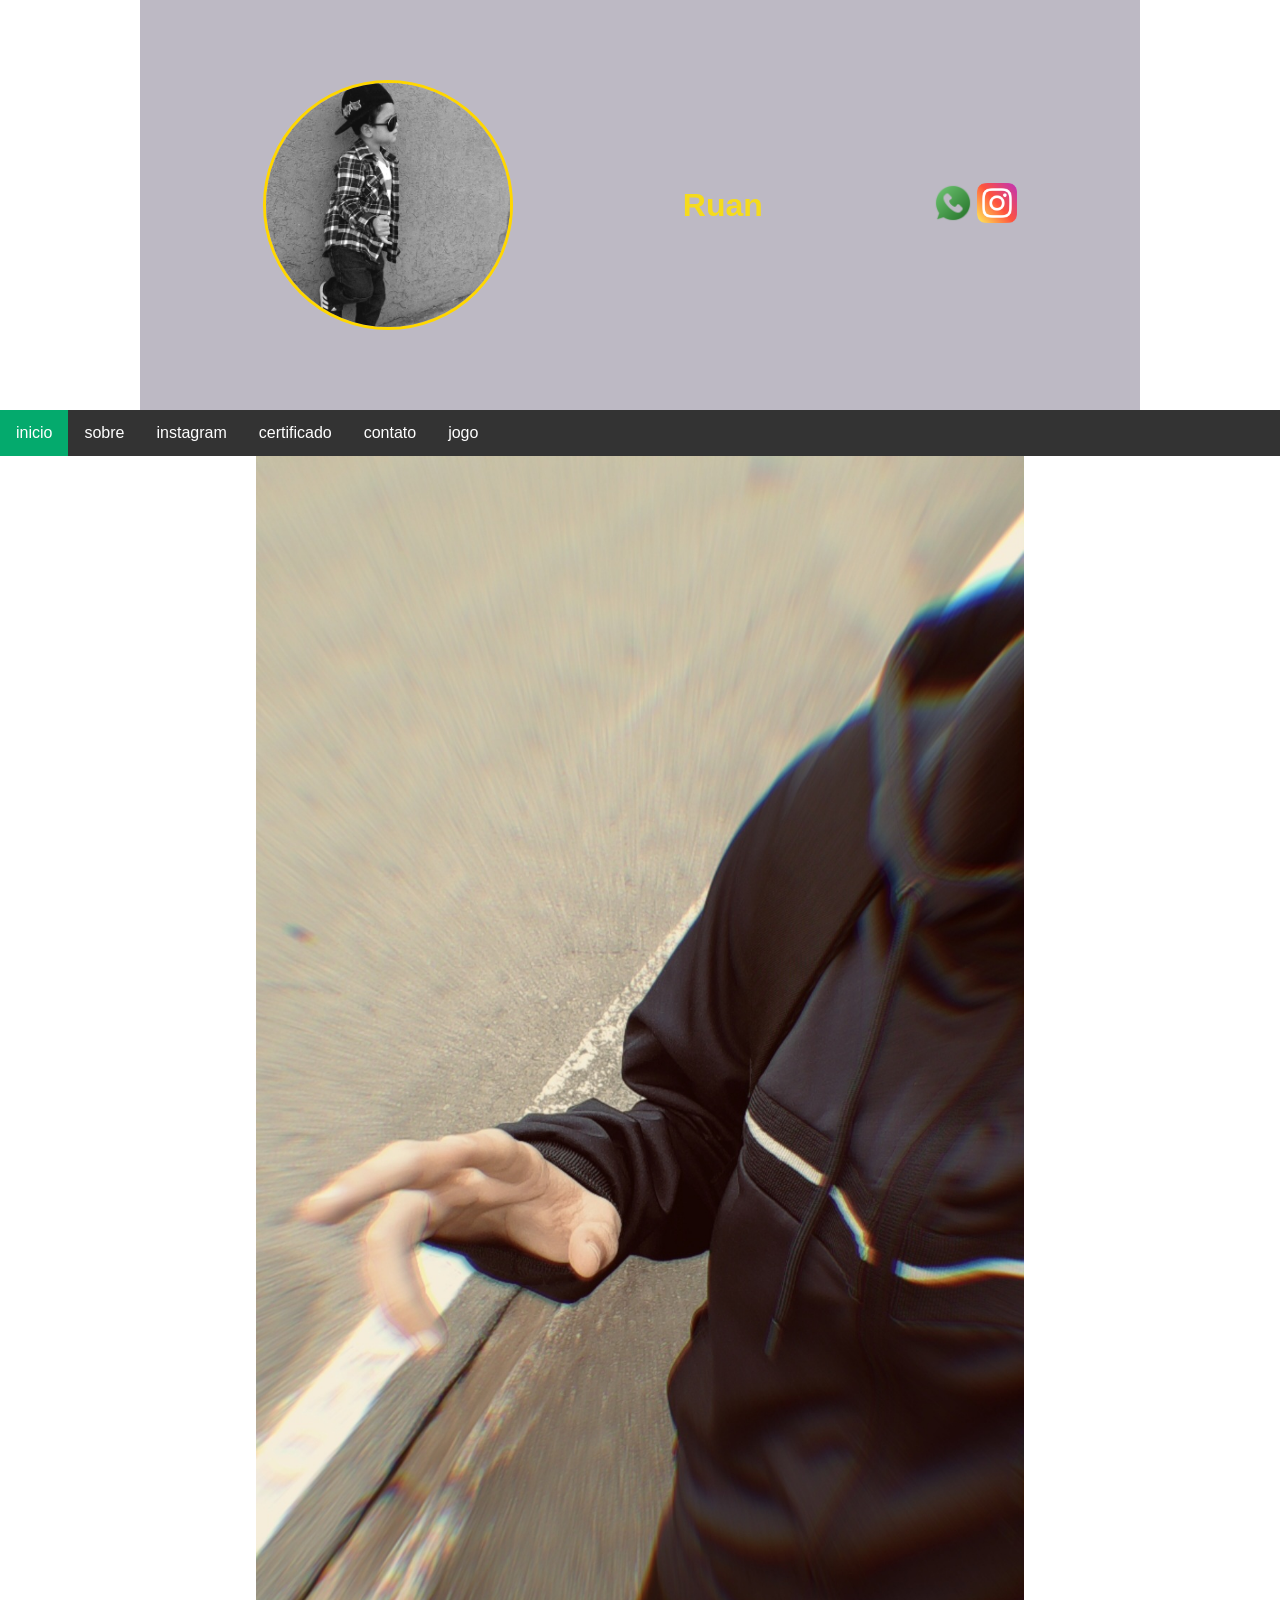
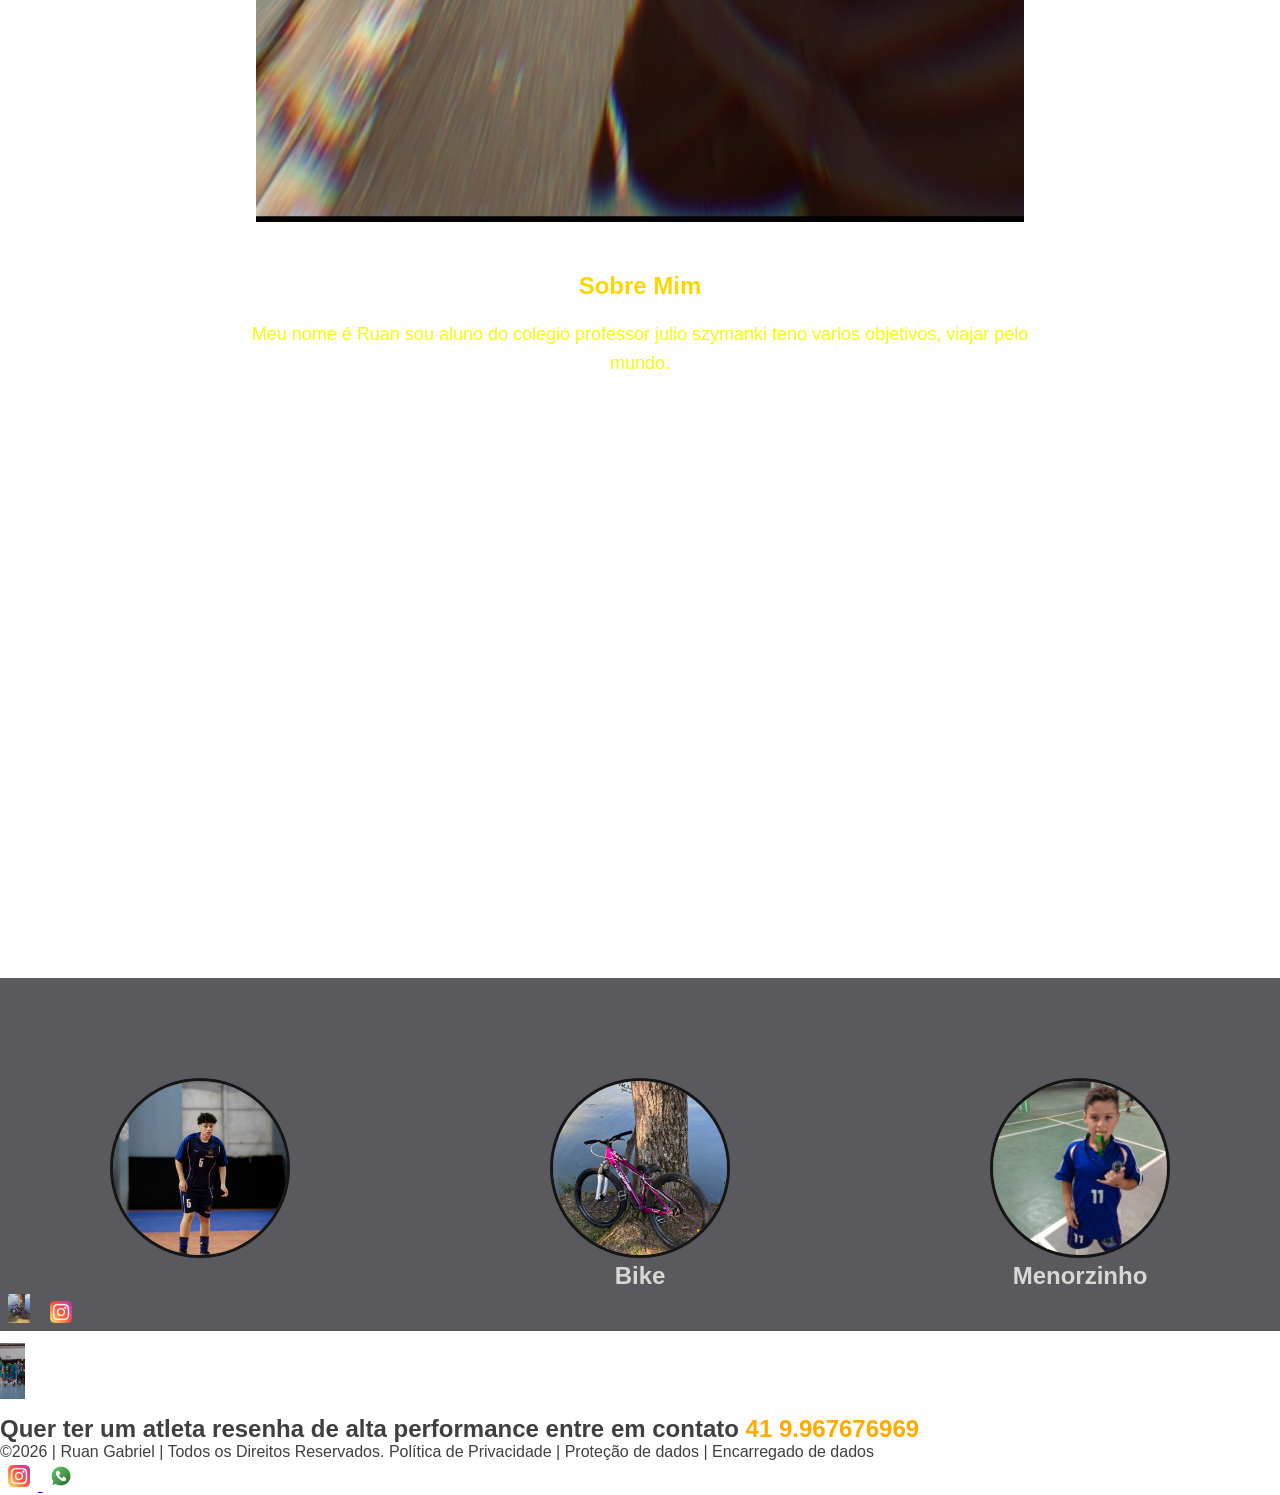
==== commit b6e910fc: "45" ====
--- a/index.html
+++ b/index.html
@@ -22,11 +22,10 @@
 <ul>
   <li><a href="index.html" class="active">inicio</a></li>
   <li><a href="sobre.html">sobre</a></li>
-  <li><a href="social.html">intagram</a></li>
+  <li><a href="social.html">instagram</a></li>
    <li><a href="certificados.html">certificado</a></li>
     <li><a href="contato.html">contato</a></li>
-     <li><a href="jogo.html">jogo</a></li>
-  <li style="float:right"><a href="#about">About</a></li>
+      <li><a href="jogo.html">jogo</a></li>
 </ul>
 
  
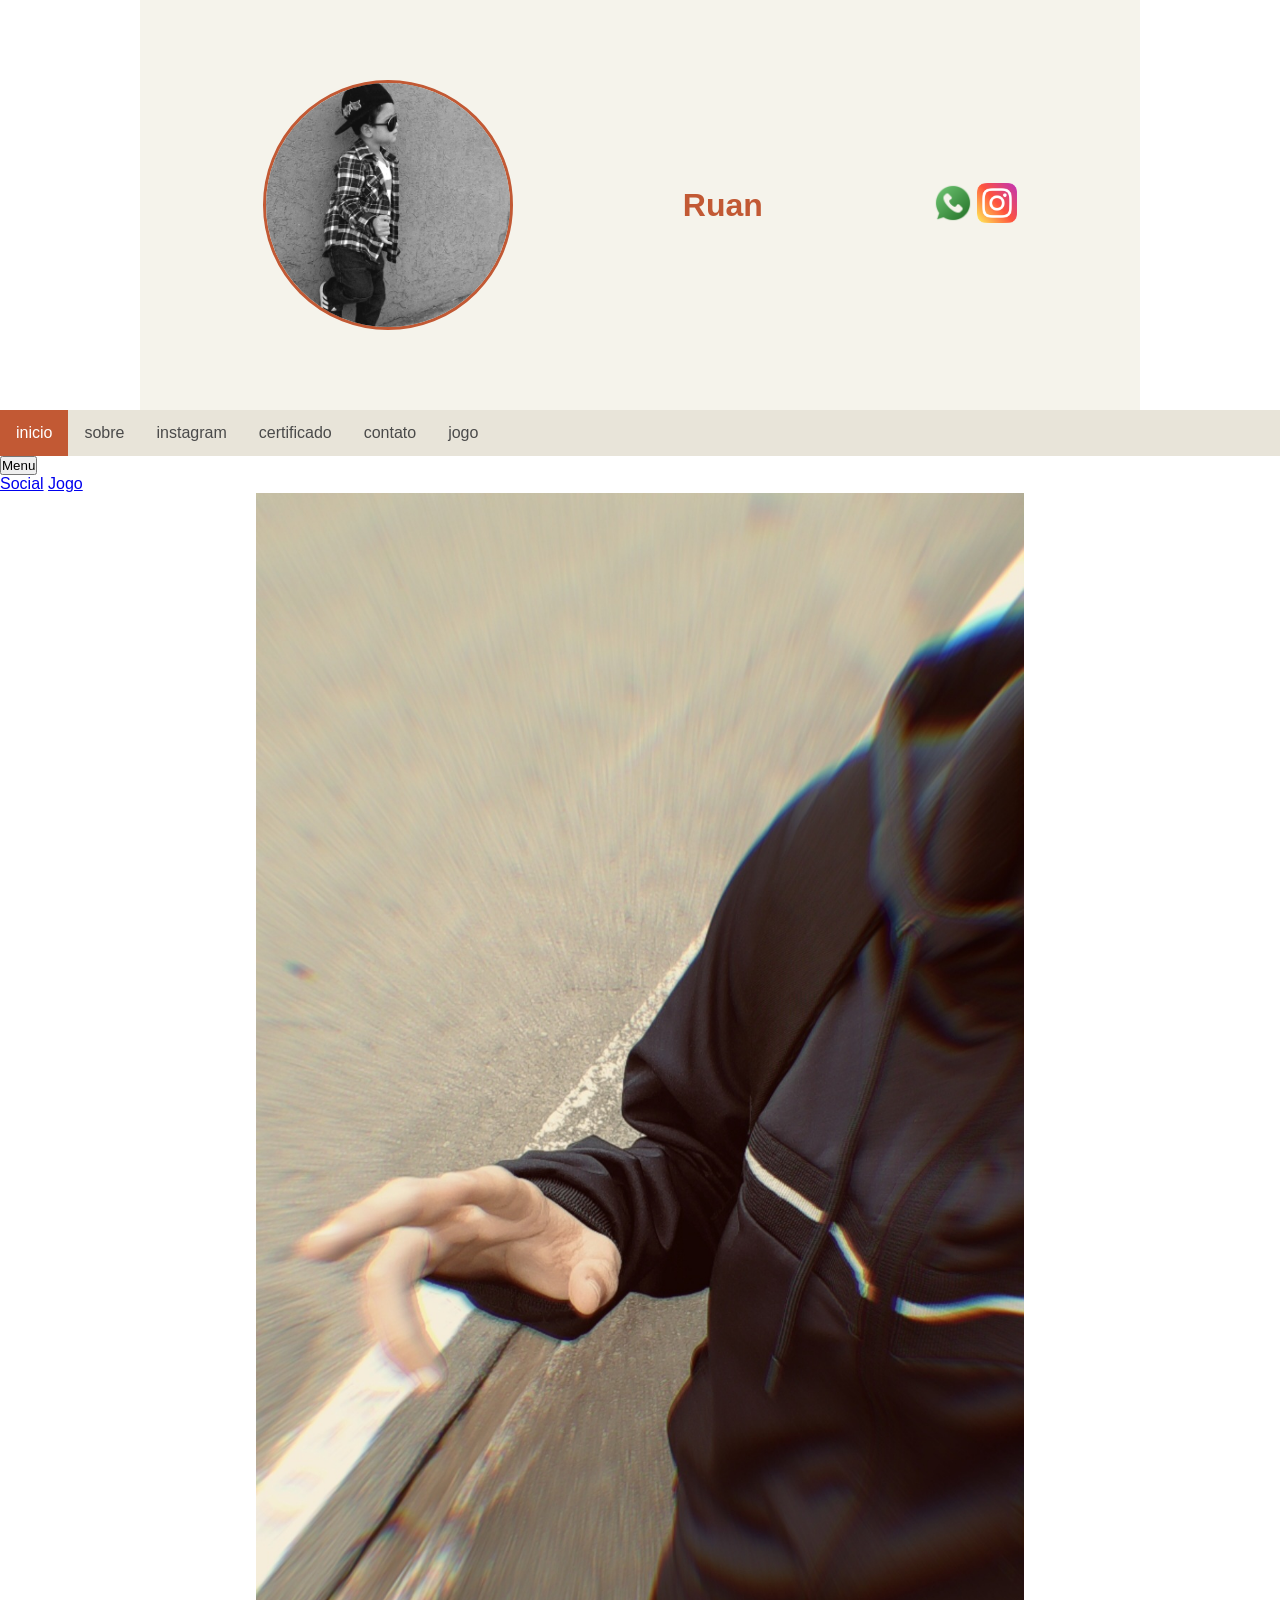
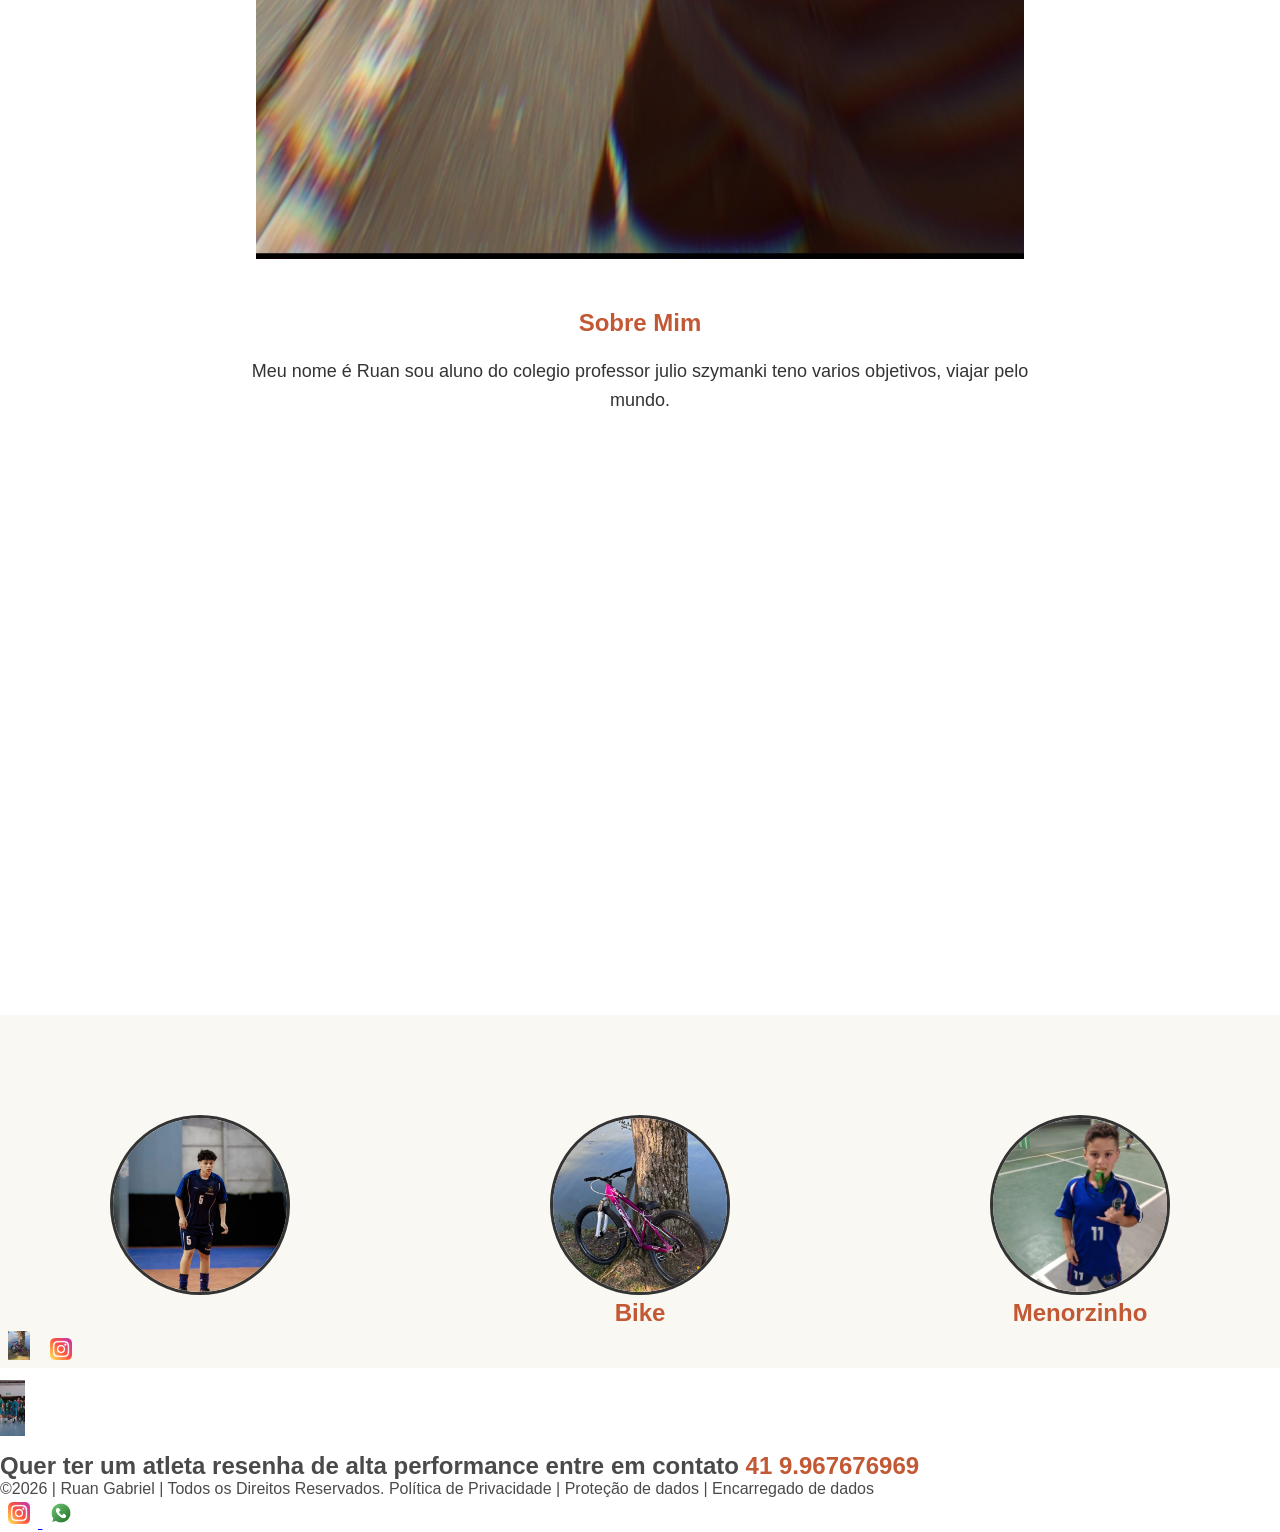
==== commit 6e014406: "34" ====
--- a/index.html
+++ b/index.html
@@ -27,6 +27,16 @@
     <li><a href="contato.html">contato</a></li>
       <li><a href="jogo.html">jogo</a></li>
 </ul>
+
+
+<div class="dropdown">
+  <button class="dropbtn">Menu</button>
+  <div class="dropdown-content">
+  <a href="social.html">Social</a>
+  <a href="jogo.html">Jogo</a>
+  </div>
+</div>
+
 
  
 <!--Seção banner 1 é a parte do paragrafo 1 da página-->
--- a/style.css
+++ b/style.css
@@ -1,157 +1,159 @@
-*{
+* {
     margin: 0;
     padding: 0;
     box-sizing: border-box;
 }
 
-body{
+body {
     font-family: Arial, Helvetica, sans-serif;
     background-image: url("Design sem nome.png");
     background-size: cover;
     background-position: center;
     background-repeat: no-repeat;
     background-attachment: fixed;
-    color: rgb(0, 0, 0);
-}
-
-header{
-background-color: #bdb9c4;
-color: #007979;
-width: 100%;
-padding: 80px;
-}
-.cabecalho-itens{
-max-width: 1000px;
-margin: 0 auto;
-display: flex;
-align-items: center;
-justify-content: center;
-}
-.cabecalho_imagem{
+    color: #333333; /* Cinza chumbo para leitura agradável */
+}
+
+header {
+    background-color: #f5f3eb; /* Creme bem suave */
+    color: #c25934; /* Terracota / Laranja terroso */
+    width: 100%;
+    padding: 80px;
+}
+.cabecalho-itens {
+    max-width: 1000px;
+    margin: 0 auto;
+    display: flex;
+    align-items: center;
+    justify-content: center;
+}
+.cabecalho_imagem {
     width: 250px;
     height: 250px;
     object-fit: cover;
     border-radius: 50%;
-    border: 3px solid gold;
+    border: 3px solid #c25934; /* Borda terracota */
         /* Animação */
     transition: transform 0.4s ease, box-shadow 0.4s ease;
 }
 
-.titulo_site{
+.titulo_site {
     padding: 50px;
     text-align: center;
     width: 50%;
     font: 60px;
-    color: rgba(255, 225, 0, 0.852);
-}
-.sociais img{
+    color: #c25934; /* Terracota */
+}
+.sociais img {
     width: 40px;
     transition: transform 0.3s ease, filter 0.3s ease;
 }
 
-.sociais img:hover{
+.sociais img:hover {
     transform: rotate(10deg) scale(1.2);
-    filter: drop-shadow(0 0 10px gold);
-}
-
-.banner1{
-display: flex;
-color: #000;
-justify-content: center;
-}
-.estudante_titulo{
+    filter: drop-shadow(0 0 10px rgba(194, 89, 52, 0.6)); /* Sombra terracota */
+}
+
+.banner1 {
+    display: flex;
+    color: #333333;
+    justify-content: center;
+}
+.estudante_titulo {
     padding: 50px;
     text-align: center;
-    color: rgb(193, 192, 190);
-}
-.estudante-nome{
-    text-align: center;
-    color: #d7d7d3; /* dourado */
-}
-.estudante-imagem{
+    color: #4a4a4a;
+}
+.estudante-nome {
+    text-align: center;
+    color: #c25934; /* Destaque terracota */
+}
+.estudante-imagem {
     width: 180px;
     height: 180px;
     object-fit: cover;
     border-radius: 50%;
-    border: 3px solid rgb(21, 21, 21);
+    border: 3px solid #333333; /* Borda cinza chumbo */
     transition: transform 0.4s ease, box-shadow 0.4s ease;
-}.estudante-imagem:hover{
+}
+.estudante-imagem:hover {
     transform: translateY(-12px) scale(1.08);
-    box-shadow: 0 15px 30px rgba(255, 215, 0, 0.7);
+    box-shadow: 0 15px 30px rgba(0, 0, 0, 0.15); /* Sombra suave elegante */
     cursor: pointer;
 }
-.estudante-icone{
-width: 38px;
-padding: 4px 8px;
-}
-.estudante{
-    background-color: hsl(240, 2%, 36%);
-}
-
-.estudante.div{
-text-align: center;
-padding: 24px 0;
-justify-content: space-around;
-}
-.estudantes_todos{
-display: flex;
-justify-content: space-around;
-}
-.escola-image{
+.estudante-icone {
+    width: 38px;
+    padding: 4px 8px;
+}
+.estudante {
+    background-color: #faf8f2; /* Fundo creme quase branco */
+}
+
+.estudante.div {
+    text-align: center;
+    padding: 24px 0;
+    justify-content: space-around;
+}
+.estudantes_todos {
+    display: flex;
+    justify-content: space-around;
+}
+.escola-image {
     width: 60%;
     max-width: 800px;
     height: auto;
 }
-.escola-titulo{
-padding: 50px;
-text-align: center;
-}
-.logo_rodape{
-height: 80px;
-padding: 12px 0;
-
-
-}
-
-.link{
-color: #ffaa00;
-text-decoration: none;
-}.estudantes_todos{
+.escola-titulo {
+    padding: 50px;
+    text-align: center;
+}
+.logo_rodape {
+    height: 80px;
+    padding: 12px 0;
+}
+
+.link {
+    color: #c25934; /* Terracota */
+    text-decoration: none;
+}
+.estudantes_todos {
     display: flex;
     justify-content: align-items;
     gap: 40px;
     flex-wrap: wrap;
 }
 
-.estudante-div{
-    text-align: center;
-}
-body{
-    color: rgb(255, 208, 0);
-}
-.escola{
-    color: rgb(63, 63, 63);
-}
-.sobre{
+.estudante-div {
+    text-align: center;
+}
+body {
+    color: #333333;
+}
+.escola {
+    color: #4a4a4a;
+}
+.sobre {
     text-align: center;
     padding: 50px;
-    color: rgb(244, 252, 7);
-}
-
-.sobre h2{
-    color: gold;
+    color: #333333;
+}
+
+.sobre h2 {
+    color: #c25934; /* Terracota */
     margin-bottom: 20px;
 }
 
-.sobre p{
+.sobre p {
     max-width: 800px;
     margin: 0 auto;
     font-size: 18px;
     line-height: 1.6;
-}.cabecalho_imagem:hover{
+}
+.cabecalho_imagem:hover {
     transform: translateY(-15px) scale(1.05);
-    box-shadow: 0 15px 30px rgba(255, 215, 0, 0.6);
-}.video {
+    box-shadow: 0 15px 30px rgba(0, 0, 0, 0.15);
+}
+.video {
     text-align: center;
     padding: 40px 20px;
 }
@@ -173,8 +175,9 @@
     aspect-ratio: 16 / 9;
     border: none;
     border-radius: 15px;
-}nav {
-    background-color: #757576;
+}
+nav {
+    background-color: #e8e4d9; /* Bege acinzentado */
 }
 
 nav ul {
@@ -187,7 +190,7 @@
 
 nav li a {
     display: block;
-    color: rgb(119, 119, 119);
+    color: #4a4a4a;
     text-decoration: none;
     padding: 18px 25px;
     font-family: Arial, sans-serif;
@@ -195,8 +198,8 @@
 }
 
 nav li a:hover {
-    background-color: #ffd900;
-    color: #000;
+    background-color: #d1ccc0; /* Bege um pouco mais escuro */
+    color: #1a1a1a;
 }
 /* TÍTULO DOS CERTIFICADOS */
 
@@ -204,7 +207,6 @@
     text-align: center;
     margin: 40px 0 30px;
 }
-
 
 /* ÁREA DOS CERTIFICADOS */
 
@@ -217,26 +219,25 @@
     padding: 20px;
 }
 
-
 /* CADA CERTIFICADO */
 
 .certificado {
     width: 450px;
     background-color: white;
+    color: #333333;
     padding: 20px;
     border-radius: 15px;
     text-align: center;
-    box-shadow: 0 5px 15px rgba(117, 250, 0, 0.3);
+    box-shadow: 0 5px 15px rgba(0, 0, 0, 0.08); /* Sombra bem suave e elegante */
     transition: 0.3s;
 }
-
 
 /* EFEITO AO PASSAR O MOUSE */
 
 .certificado:hover {
     transform: translateY(-10px);
-}
-
+    box-shadow: 0 10px 25px rgba(194, 89, 52, 0.15); /* Sombra terracota muito sutil ao focar */
+}
 
 /* IMAGEM DO CERTIFICADO */
 
@@ -246,7 +247,6 @@
     border-radius: 10px;
 }
 
-
 /* TÍTULO */
 
 .certificado h2 {
@@ -254,12 +254,12 @@
     margin-top: 15px;
 }
 
-
 /* TEXTO */
 
 .certificado p {
     font-size: 16px;
-}main > h1 {
+}
+main > h1 {
     text-align: center;
     text-transform: uppercase;
     margin: 40px 0 30px;
@@ -271,13 +271,13 @@
 
 .pagina-social h1 {
     text-transform: uppercase;
-    color: #ffd900;
+    color: #c25934;
     margin-bottom: 20px;
 }
 
 .pagina-social p {
     text-align: center;
-    color: rgb(112, 112, 112);
+    color: #555555;
 }
 
 .redes {
@@ -291,17 +291,17 @@
 .redes a {
     width: 180px;
     padding: 20px;
-    background-color: rgba(255, 255, 255, 0.15);
+    background-color: #f5f3eb; /* Fundo creme no card da rede */
     border-radius: 15px;
     text-decoration: none;
-    color: rgb(34, 0, 255);
-    box-shadow: 0 5px 15px rgba(0, 0, 0, 0.3);
+    color: #333333;
+    box-shadow: 0 5px 15px rgba(0, 0, 0, 0.08);
     transition: 0.3s;
 }
 
 .redes a:hover {
     transform: translateY(-10px);
-    background-color: rgba(255, 255, 255, 0.3);
+    background-color: #e8e4d9; /* Bege suave no hover */
 }
 
 .redes img {
@@ -317,19 +317,20 @@
     margin-top: 15px;
     font-size: 20px;
     font-weight: bold;
-}.pagina-contato {
+}
+.pagina-contato {
     text-align: center;
     padding: 40px 20px;
 }
 
 .pagina-contato h1 {
-    color: #ffd900;
+    color: #c25934;
     text-transform: uppercase;
     margin-bottom: 15px;
 }
 
 .pagina-contato p {
-    color: rgb(0, 190, 180);
+    color: #555555;
 }
 
 .formulario {
@@ -337,15 +338,16 @@
     max-width: 90%;
     margin: 40px auto;
     padding: 30px;
-    background-color: rgba(255, 255, 255, 0.15);
+    background-color: #f5f3eb; /* Fundo creme no form */
     border-radius: 15px;
     display: flex;
     flex-direction: column;
     gap: 10px;
+    box-shadow: 0 5px 15px rgba(0, 0, 0, 0.05); /* Sombra leve para destacar do fundo */
 }
 
 .formulario label {
-    color: white;
+    color: #333333; /* Texto escuro invés de branco */
     text-align: left;
     font-weight: bold;
 }
@@ -353,10 +355,12 @@
 .formulario input,
 .formulario textarea {
     padding: 12px;
-    border: none;
+    border: 1px solid #d1ccc0; /* Borda fininha e elegante */
     border-radius: 8px;
     font-size: 16px;
     font-family: Arial, sans-serif;
+    background-color: #ffffff;
+    color: #333333;
 }
 
 .formulario textarea {
@@ -368,8 +372,8 @@
     padding: 12px;
     border: none;
     border-radius: 8px;
-    background-color: #ffd900;
-    color: #000;
+    background-color: #c25934; /* Botão terracota */
+    color: #ffffff; /* Texto branco */
     font-size: 16px;
     font-weight: bold;
     cursor: pointer;
@@ -377,7 +381,7 @@
 }
 
 .formulario button:hover {
-    background-color: white;
+    background-color: #a84d2d; /* Terracota levemente mais escuro */
     transform: scale(1.03);
 }
 
@@ -387,7 +391,7 @@
 }
 
 .pagina-sobre > h1 {
-    color: #ffd900;
+    color: #c25934;
     text-transform: uppercase;
     margin-bottom: 70px;
 }
@@ -406,26 +410,24 @@
     height: 320px;
     object-fit: cover;
     border-radius: 50%;
-    border: 4px solid #ffd900;
-
+    border: 4px solid #c25934;
     transition: transform 0.4s ease, box-shadow 0.4s ease;
 }
 
 /* Animação da foto */
-
 .foto-sobre:hover {
     transform: translateY(-15px) scale(1.05);
-    box-shadow: 0 15px 30px rgba(0, 0, 0, 0.4);
+    box-shadow: 0 15px 30px rgba(0, 0, 0, 0.15);
 }
 
 .texto-sobre {
     max-width: 650px;
     text-align: left;
-    color: white;
+    color: #333333;
 }
 
 .texto-sobre h2 {
-    color: #ffd900;
+    color: #c25934;
     margin-top: 30px;
     margin-bottom: 10px;
 }
@@ -440,31 +442,31 @@
     margin-bottom: 15px;
 }
 
-
 ul {
-  list-style-type: none;
-  margin: 0;
-  padding: 0;
-  overflow: hidden;
-  background-color: #333333;
+    list-style-type: none;
+    margin: 0;
+    padding: 0;
+    overflow: hidden;
+    background-color: #e8e4d9; /* Bege acinzentado do menu */
 }
 
 ul li {
-  float: left;
+    float: left;
 }
 
 ul li a {
-  display: block;
-  color: white;
-  text-align: center;
-  padding: 14px 16px;
-  text-decoration: none;
+    display: block;
+    color: #4a4a4a;
+    text-align: center;
+    padding: 14px 16px;
+    text-decoration: none;
 }
 
 ul li a:hover:not(.active) {
-  background-color: #111111;
+    background-color: #d1ccc0;
 }
 
 ul li a.active {
-  background-color: #04AA6D;
-}
+    background-color: #c25934; /* Botão ativo terracota */
+    color: #ffffff;
+}
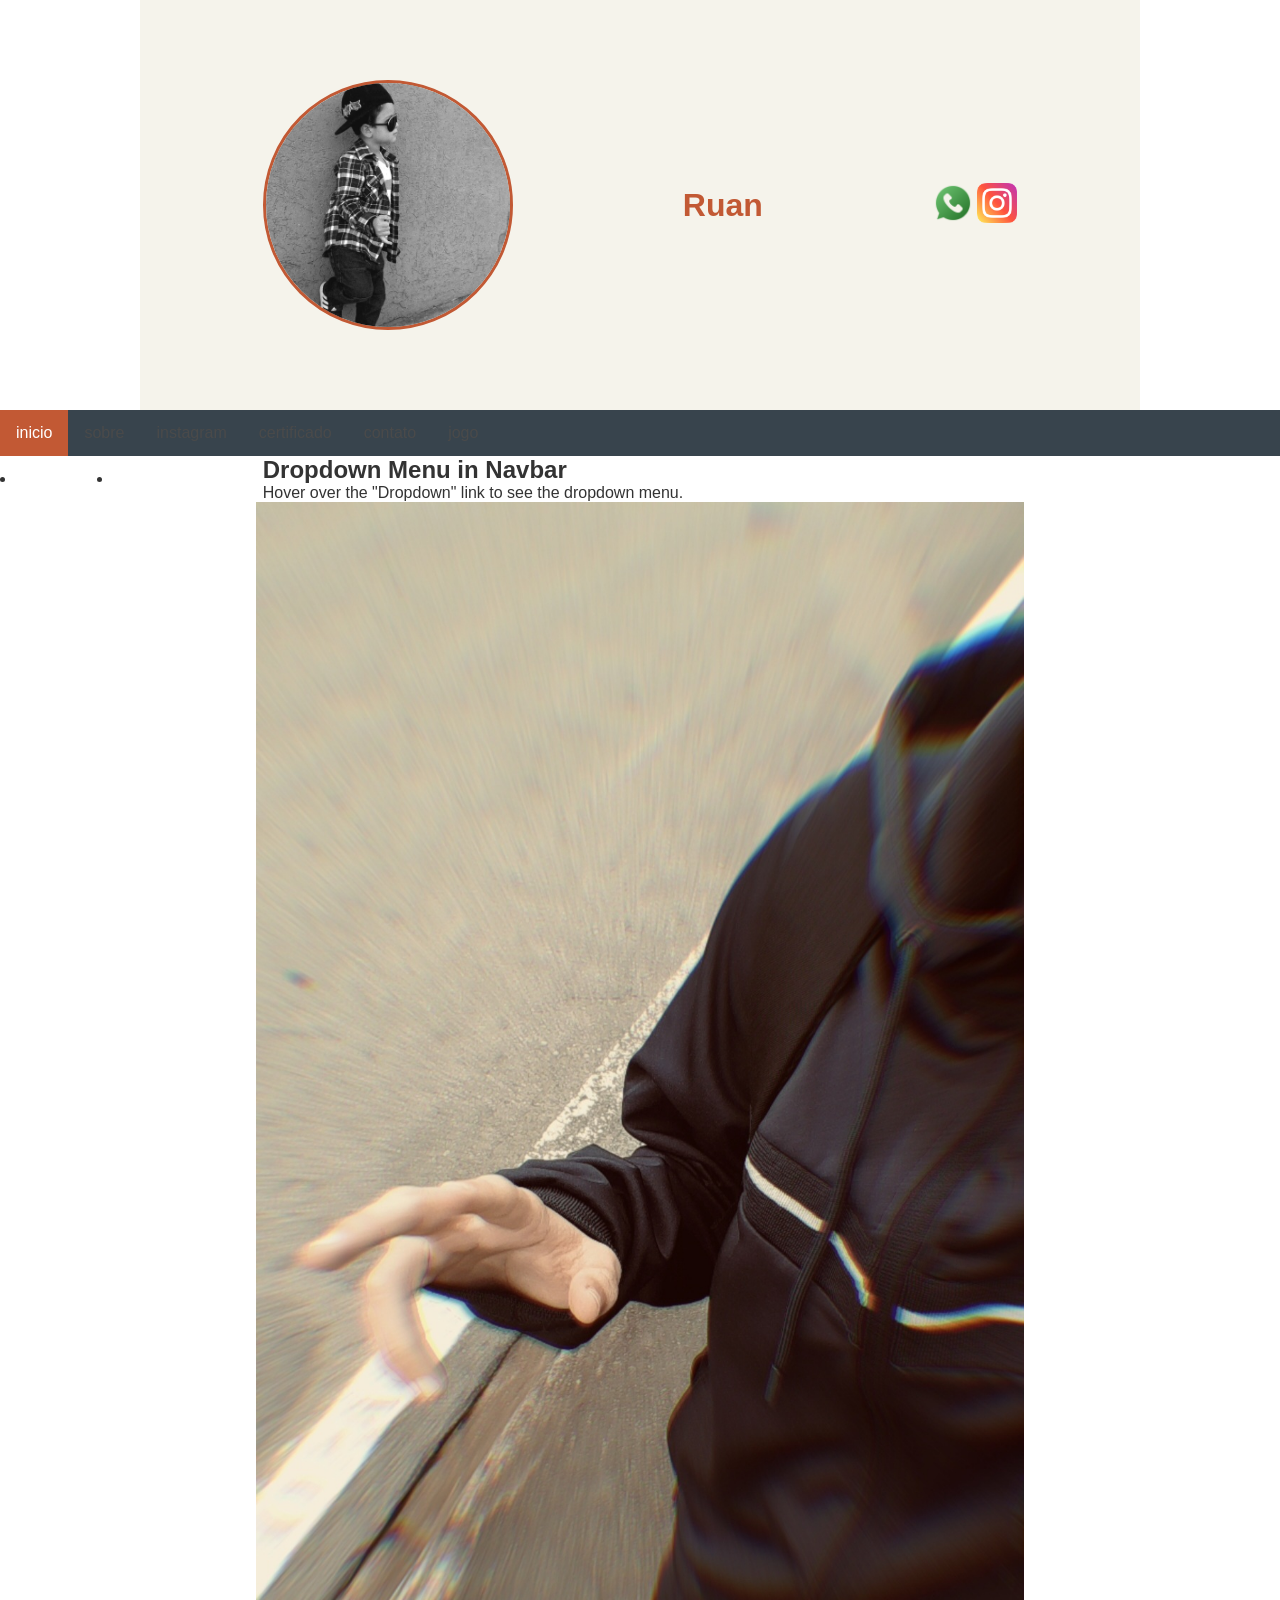
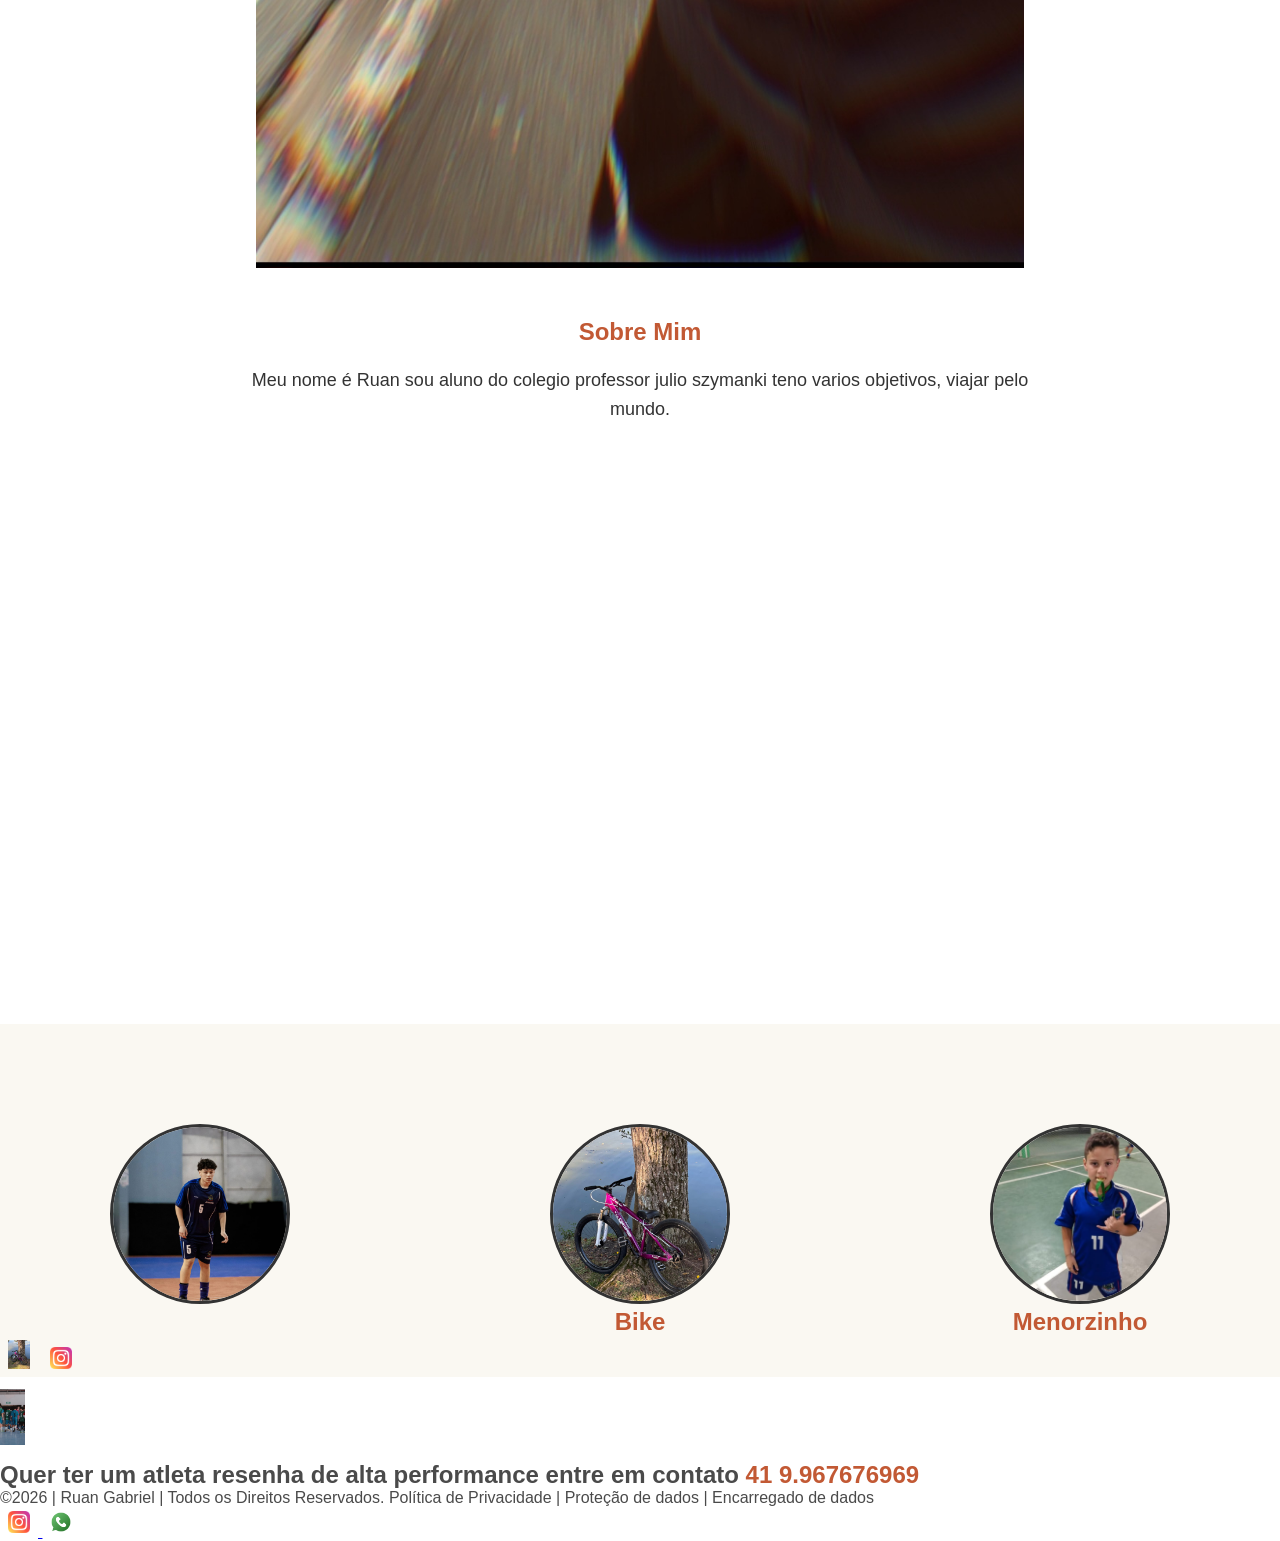
==== commit 4f77b11f: "34" ====
--- a/index.html
+++ b/index.html
@@ -29,13 +29,22 @@
 </ul>
 
 
-<div class="dropdown">
-  <button class="dropbtn">Menu</button>
-  <div class="dropdown-content">
-  <a href="social.html">Social</a>
-  <a href="jogo.html">Jogo</a>
-  </div>
-</div>
+
+  <li><a href="#home">Home</a></li>
+  <li><a href="#news">News</a></li>
+  <li class="dropdown">
+    <a href="javascript:void(0)" class="dropbtn">Menu</a>
+    <div class="dropdown-content">
+      <a href="social.html">Social</a>
+      <a href="jogo.html">Jogo</a>
+    </div>
+  </li>
+</ul>
+
+<h2>Dropdown Menu in Navbar</h2>
+<p>Hover over the "Dropdown" link to see the dropdown menu.</p>
+
+</body>
 
 
  
--- a/style.css
+++ b/style.css
@@ -469,4 +469,64 @@
 ul li a.active {
     background-color: #c25934; /* Botão ativo terracota */
     color: #ffffff;
+}
+
+
+  margin: 0;
+  padding: 0;
+}
+
+h2, p {
+  margin: 10px;
+}
+
+ul {
+  list-style-type: none;
+  margin: 0;
+  padding: 0;
+  overflow: hidden;
+  background-color: #38444d;
+}
+
+li {
+  float: left;
+}
+
+li a, .dropbtn {
+  display: inline-block;
+  color: white;
+  text-align: center;
+  padding: 14px 16px;
+  text-decoration: none;
+}
+
+li a:hover, .dropdown:hover .dropbtn {
+  background-color: red;
+}
+
+li.dropdown {
+  display: inline-block;
+}
+
+.dropdown-content {
+  display: none;
+  position: absolute;
+  background-color: #f9f9f9;
+  min-width: 160px;
+  box-shadow: 0px 8px 16px 0px rgba(0,0,0,0.2);
+  z-index: 1;
+}
+
+.dropdown-content a {
+  color: black;
+  padding: 12px 16px;
+  text-decoration: none;
+  display: block;
+  text-align: left;
+}
+
+.dropdown-content a:hover {background-color: #f1f1f1;}
+
+.dropdown:hover .dropdown-content {
+  display: block;
 }
